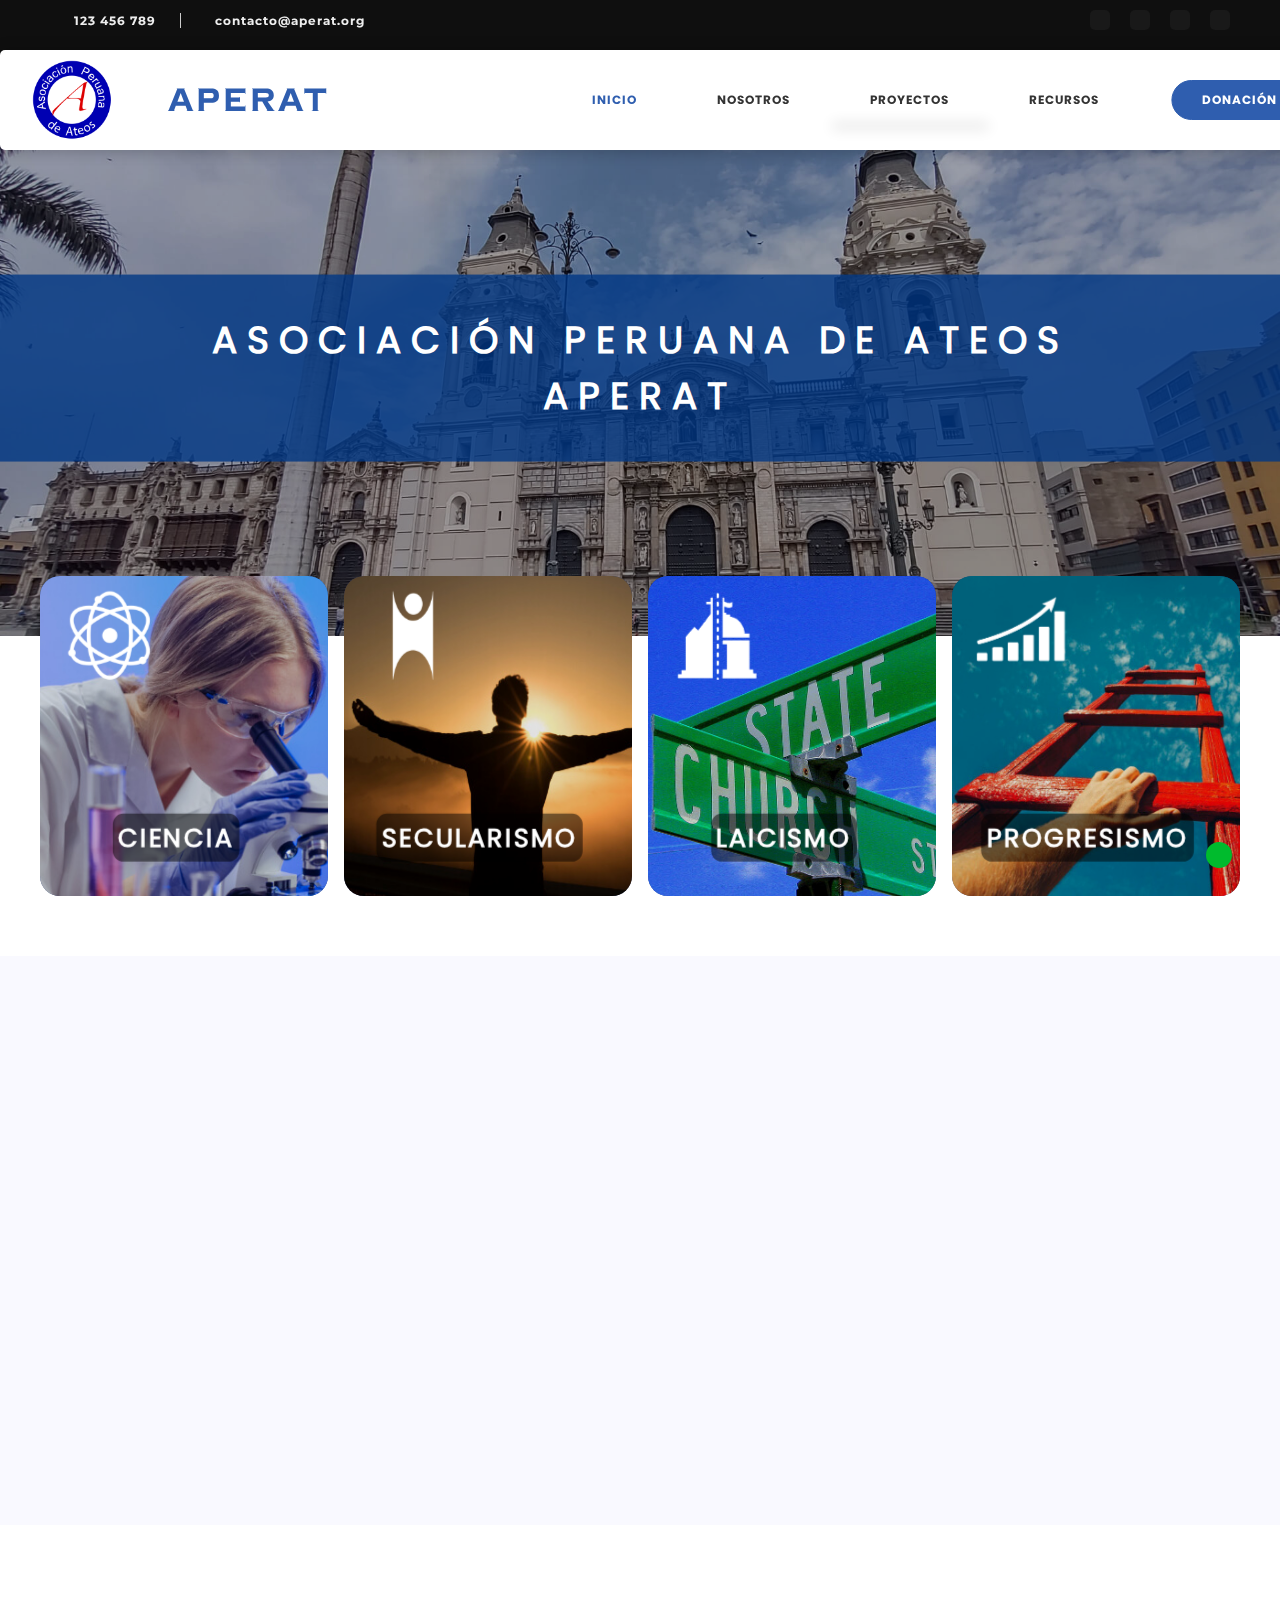
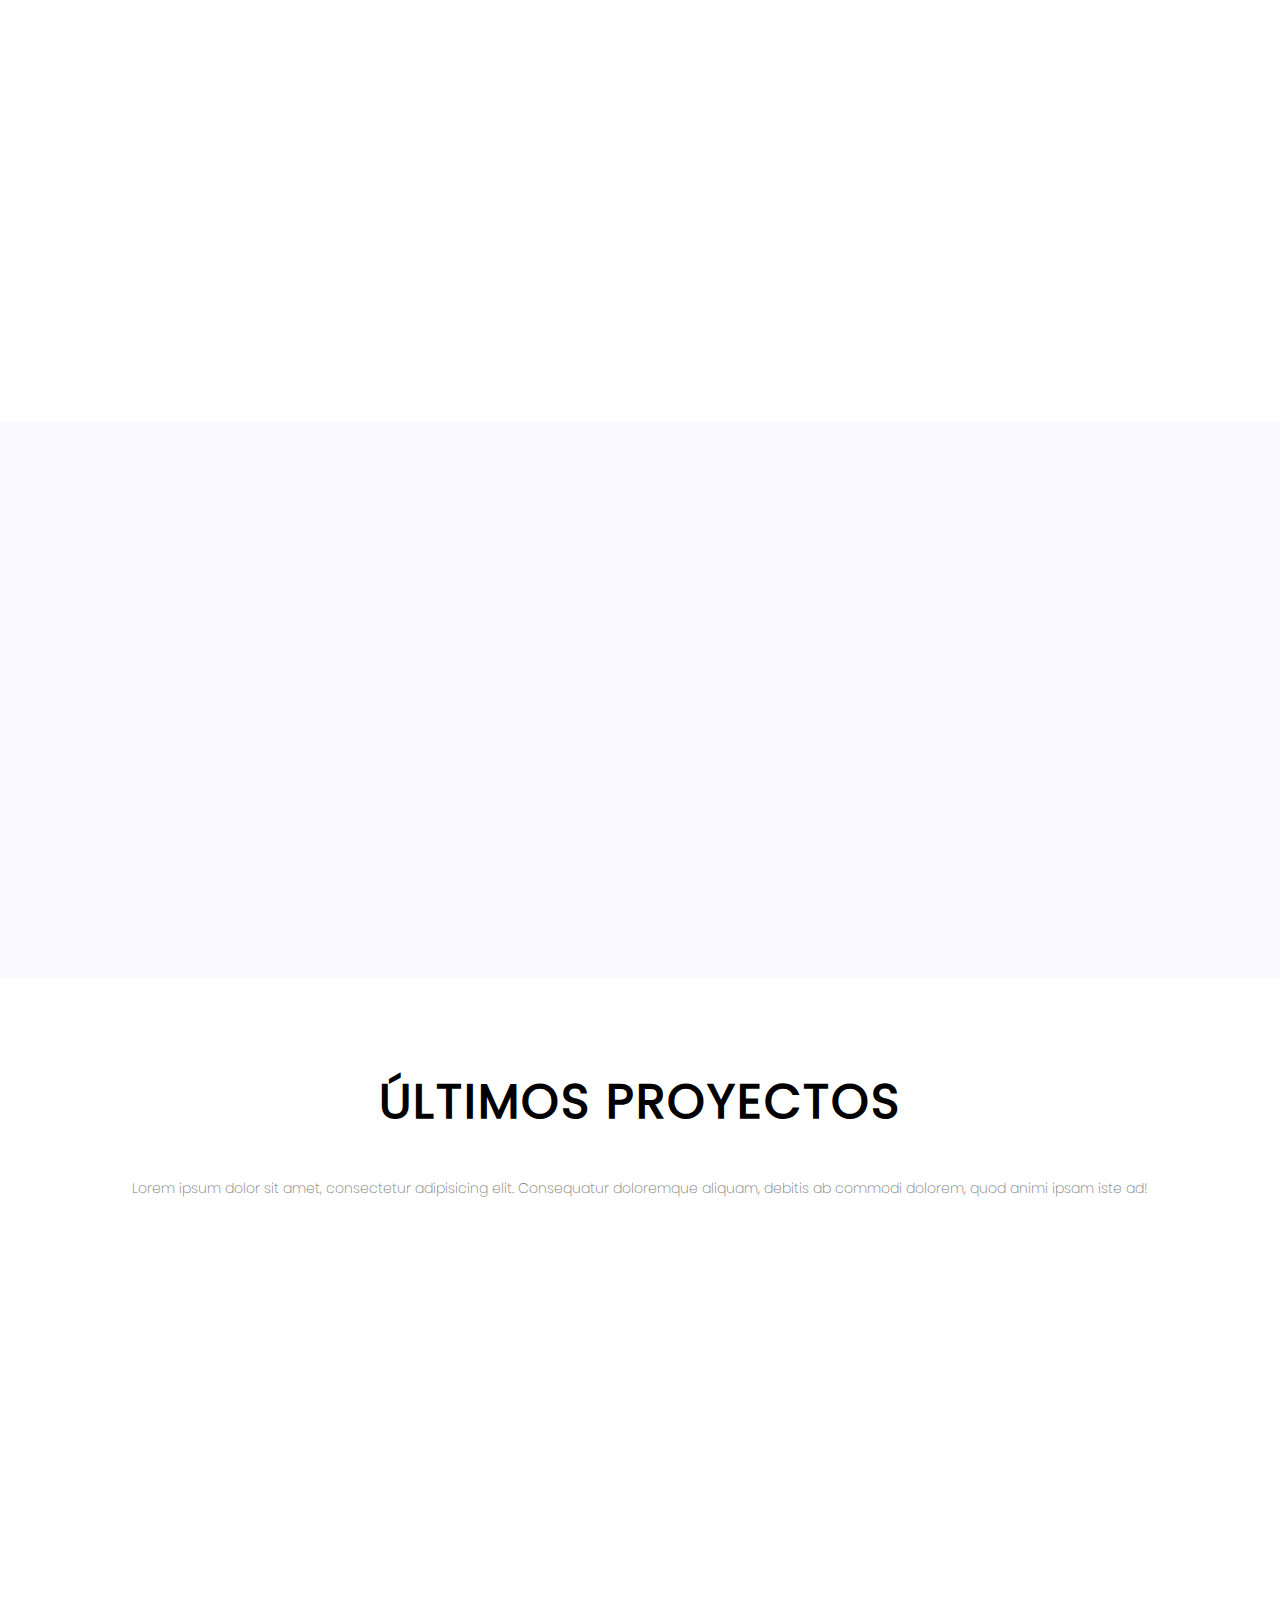
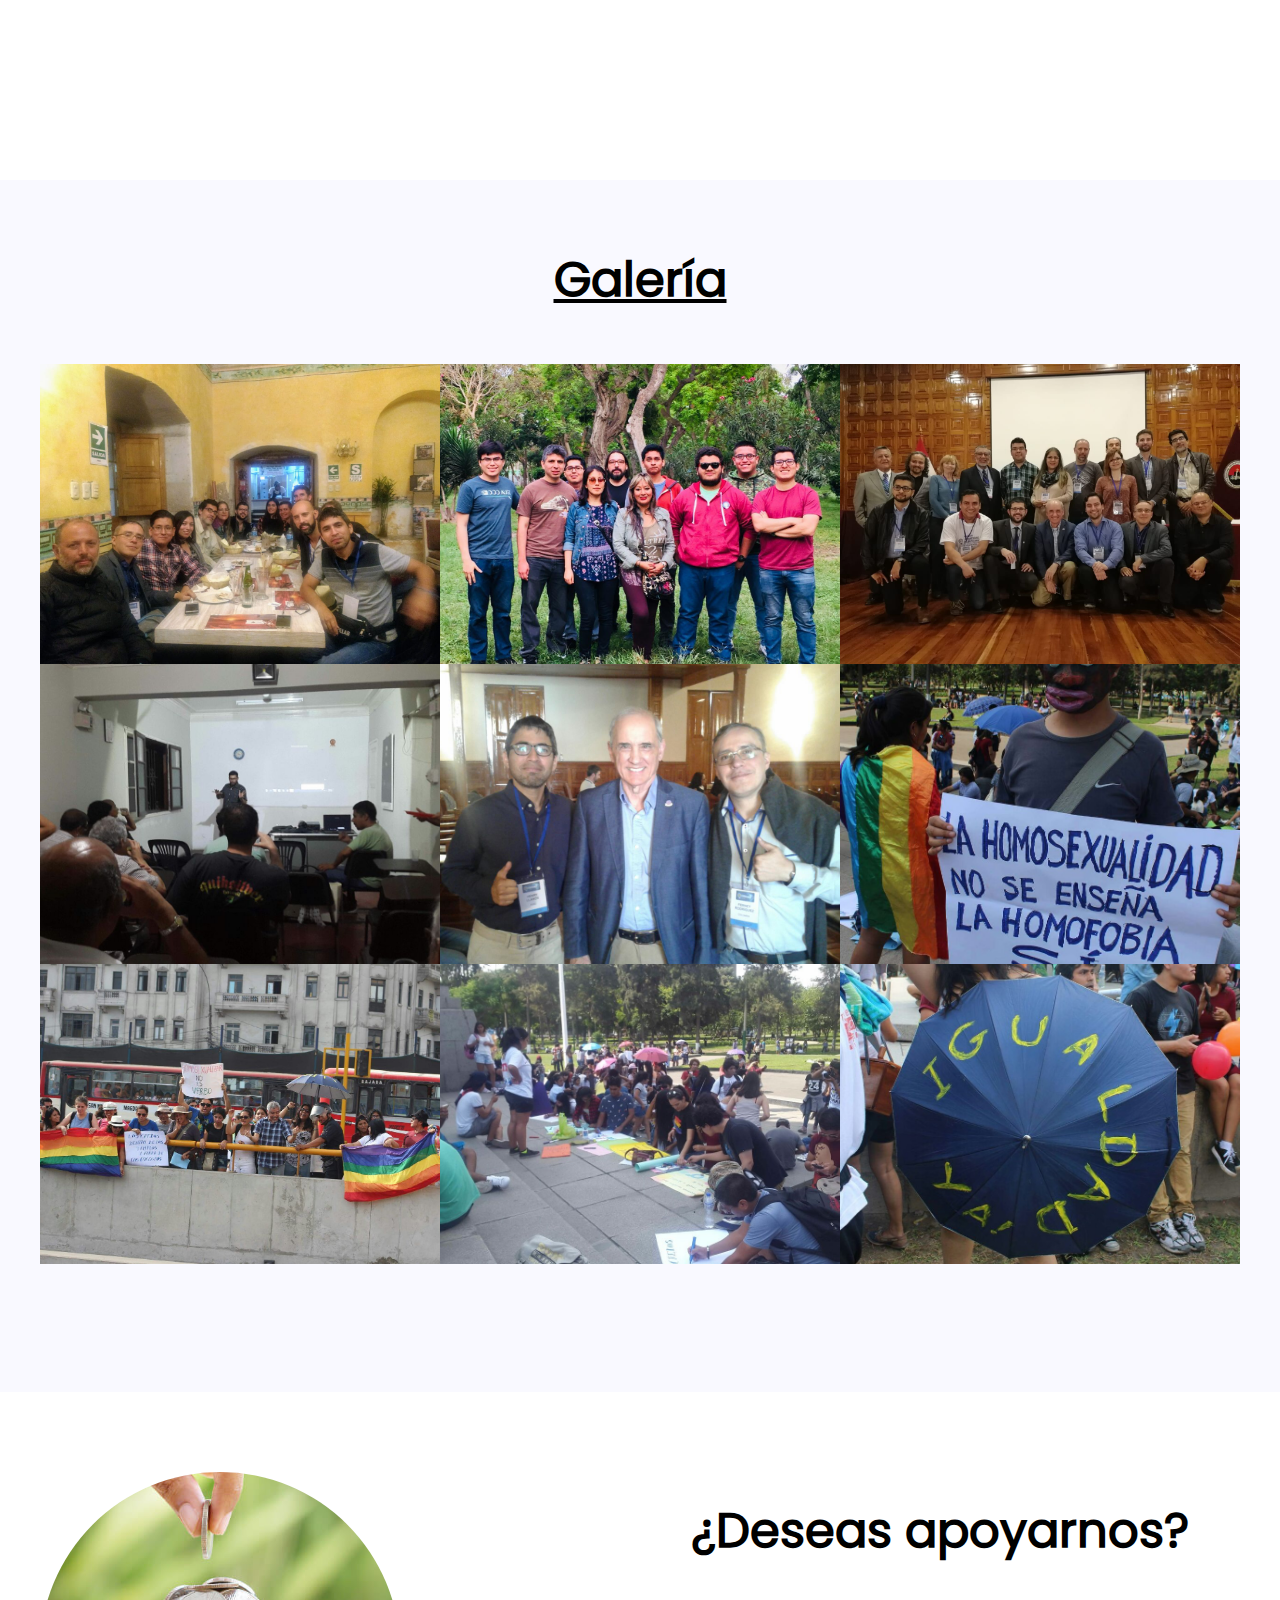
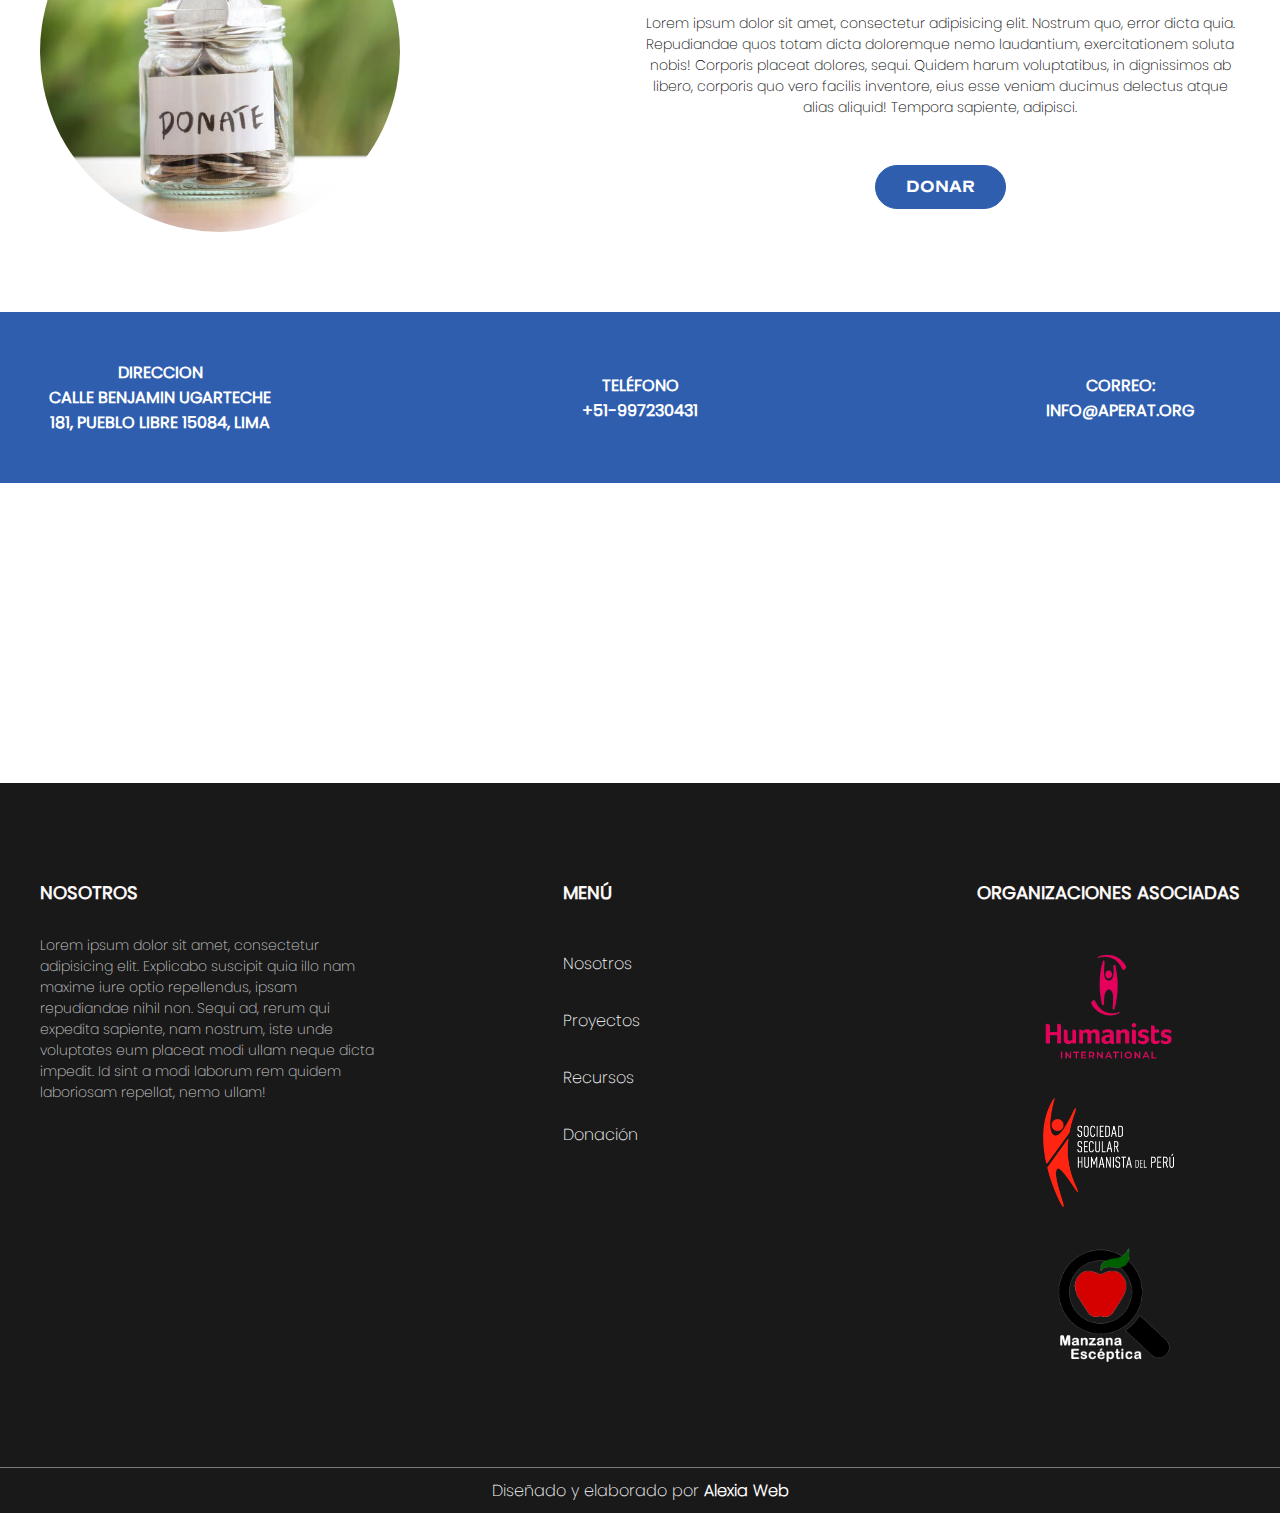
==== index.html @ 47daac96 "Add files via upload" ====
<!DOCTYPE html>
<html lang="es">
<head>
  <meta charset="UTF-8">
  <meta name="viewport" content="width=device-width, initial-scale=1.0">
  <meta http-equiv="X-UA-Compatible" content="ie=edge">
  <script src="https://kit.fontawesome.com/2fe60e76a8.js" crossorigin="anonymous"></script>
  <link rel="stylesheet" href="css/styles.min.css">
  <title>Aperat</title>
  <link rel="icon" href="img/logo.png">
</head>
<body>
  <header id="header-principal">
    <div class="header__social">
      <div class="header__social__container">
        <div class="social__top">
          <div class="phone">
            <i class="fa-solid fa-phone"></i>
            <p>123 456 789</p>
          </div>
          <div class="mail">
            <i class="fa-solid fa-envelope"></i>
            <p>contacto@aperat.org</p>
          </div>
        </div>
        <div class="social__redes">
          <a target="_blank" href="https://www.facebook.com/APERAT"><i class="fa-brands fa-facebook-f"></i></a>
          <a target="_blank" href="https://twitter.com/AteosPeru"><i class="fa-brands fa-twitter"></i></a>
          <a target="_blank" href="https://www.youtube.com/user/ateosperuanos"><i class="fa-brands fa-youtube"></i></a>
          <a target="_blank" href="https://www.instagram.com/aperatperu/"><i class="fa-brands fa-instagram"></i></a>
        </div>
      </div>
    </div>
    <div id="header" class="header__container">
      <div id="header-container" class="header__container__menu">
        <img id="logo" src="img/logo.png" alt="">
        <h1>APERAT</h1>
        <button id="burger">
          <i class="fa-solid fa-bars"></i>
        </button>
        <nav id="menu">
          <ul>
            <i class="fas fa-times"></i>
            <li><a class="home" href="home.html">Inicio</a></li>
            <li><a href="nosotros.html">Nosotros</a></li>
            <li class="proyects">
              <a id="proyects" href="#">Proyectos</a>
              <i class="fa-solid fa-caret-down"></i>
              <ul class="proyects__menu">
                <li><a href="#">Exonérate</a></li>
                <li><a href="#">Apostasía</a></li>
                <li><a href="#">Defensa Legal</a></li>
                <li><a href="#">Gastos de la Iglesia</a></li>
              </ul>
            </li>
            <li><a href="recursos.html">Recursos</a></li>
            <li><a class="donate" href="donate.html">Donación</a></li>
          </ul>
        </nav>
      </div>
    </div>

  </header>
  <main>
    <section id="slide">
      <img class="slide__img__full"src="img/portada.jpg">
      <img class="slide__img__small"src="img/small.jpg" alt="">
      <div class="title__slide">
        <h3>ASOCIACIÓN PERUANA DE ATEOS <br>APERAT </h3>
      </div>
    </section>
    <section id="cards">
      <div class="container__cards">
        <div class="card__father">
          <div class="card">
            <div class="card__front" style="background-image:url(img/science.jpg)">
              <div class="layout"></div>
              <div class="body__card-front">
                <img src="img/science.png" alt="">
                <h4>CIENCIA</h4>
              </div>
            </div>
            <div class="card__back"style="background-image:url(img/science.jpg)">
              <div class="layout"></div>
              <div class="body__card-back">
                <h4>Parte de atrás</h4>
                <p>Lorem ipsum dolor sit amet, consectetur adipisicing elit. Totam perspiciatis porro incidunt quas rerum explicabo, iusto maiores ab quia, excepturi, cum praesentium! Minima, ea aperiam.</p>
                <input type="button" value="Leer más...">
              </div>
            </div>
          </div>
        </div>
        <div class="card__father">
          <div class="card">
            <div class="card__front" style="background-image:url(img/humanismo.jpg)">
              <div class="layout"></div>
              <div class="body__card-front">
                <img src="img/humanism.png" alt="">
                <h4>SECULARISMO</h4>
              </div>
            </div>
            <div class="card__back" style="background-image:url(img/humanismo.jpg)">
              <div class="layout"></div>
              <div class="body__card-back">
                <h4>Parte de atrás</h4>
                <p>Lorem ipsum dolor sit amet, consectetur adipisicing elit. Totam perspiciatis porro incidunt quas rerum explicabo, iusto maiores ab quia, excepturi, cum praesentium! Minima, ea aperiam </p>
                <input type="button" value="Leer más...">
              </div>
            </div>
          </div>
        </div>
        <div class="card__father">
          <div class="card">
            <div class="card__front" style="background-image:url(img/laicismo.jpg)">
              <div class="layout"></div>
              <div class="body__card-front">
                <img src="img/churche.png" alt="">
                <h4>LAICISMO</h4>
              </div>
            </div>
            <div class="card__back" style="background-image:url(img/laicismo.jpg)">
              <div class="layout"></div>
              <div class="body__card-back">
                <h4>Parte de atrás</h4>
                <p>Lorem ipsum dolor sit amet, consectetur adipisicing elit. Totam perspiciatis porro incidunt quas rerum explicabo, iusto maiores ab quia, excepturi, cum praesentium! Minima, ea aperiam .</p>
                <input type="button" value="Leer más...">
              </div>
            </div>
          </div>
        </div>
        <div class="card__father">
          <div class="card">
            <div class="card__front" style="background-image:url(img/progresismo.jpg)">
              <div class="layout"></div>
              <div class="body__card-front">
                <img src="img/progresismo.png" alt="">
                <h4>PROGRESISMO</h4>
              </div>
            </div>
            <div class="card__back"style="background-image:url(img/progresismo.jpg)">
              <div class="layout"></div>
              <div class="body__card-back">
                <h4>Parte de atrás</h4>
                <p>Lorem ipsum dolor sit amet, consectetur adipisicing elit. Totam perspiciatis porro incidunt quas rerum explicabo, iusto maiores ab quia, excepturi, cum praesentium! Minima, ea aperiam.</p>
                <input type="button" value="Leer más...">
              </div>
            </div>
          </div>
        </div>
      </div>
    </section>
    <section id="about">
      <div class="about__container">
        <h2 class="right">¿Quiénes somos?</h2>
        <img class="left" src="img/nosotros.jpg">
        <p class="right">Lorem ipsum dolor sit amet, consectetur adipisicing elit. Esse, fuga accusamus facilis. Aut alias nam harum, quod inventore nulla id sunt asperiores. Ex obcaecati voluptas deleniti reprehenderit ipsa, mollitia nesciunt quod aperiam illo facilis maxime laboriosam sapiente eos perferendis quas ipsum fuga distinctio animi. Enim repudiandae animi dicta laborum nostrum!</p>
        <a class="read-more right" href="#">Leer más...</a>
      </div>
    </section>
    <section id="beliefs">
      <div class="about__container">
        <h2 class="left">¿Qué creemos?</h2>
        <img class="right" src="img/roads.jpg">
        <p class="left">Lorem ipsum dolor sit amet, consectetur adipisicing elit. Esse, fuga accusamus facilis. Aut alias nam harum, quod inventore nulla id sunt asperiores. Ex obcaecati voluptas deleniti reprehenderit ipsa, mollitia nesciunt quod aperiam illo facilis maxime laboriosam sapiente eos perferendis quas ipsum fuga distinctio animi. Enim repudiandae animi dicta laborum nostrum!</p>
        <a class="read-more left" href="#">Leer más...</a>
      </div>
    </section>
    <section id="objectives">
      <div class="objectives__container">
        <h2 class="right">¿Qué buscamos?</h2>
        <img class="left" src="img/poster.png" alt="">
        <p class="right">Lorem ipsum dolor sit amet, consectetur adipisicing elit. Expedita minima voluptatem nostrum deleniti explicabo odit temporibus, iste quia esse earum nam doloremque, ea porro quibusdam dicta! Quibusdam pariatur nobis quam!</p>
        <a class="read-more right" href="#"><i class="fa-solid fa-angle-right"></i>Leer más...</a>
      </div>
    </section>
    <section id="proyects">
      <div class="proyects__container">
        <h2>Últimos proyectos</h2>
        <p>Lorem ipsum dolor sit amet, consectetur adipisicing elit. Consequatur doloremque aliquam, debitis ab commodi dolorem, quod animi ipsam iste ad!</p>
        <div class="proyects__cards">
          <div class="proyect__card left">
            <div class="image__container">
              <img src="img/colegio.jpg" alt="">
            </div>
            <h4>Exonérate del curso de Religión</h4>
            <p>Lorem ipsum dolor sit amet, consectetur adipisicing elit. Repudiandae nam in quos dolorum repellat quo ipsum cumque rerum, libero, animi!</p>
            <a href="">Leer más...</a>
          </div>
          <div class="proyect__card bottom">
            <div class="image__container">
              <img src="img/atheist.jpg" alt="">
            </div>
            <h4>Apostasía de la Iglesia</h4>
            <p>Lorem ipsum dolor sit amet, consectetur adipisicing elit. Facere labore cum aliquam, tenetur corrupti voluptatum tempora sequi non dolore libero!</p>
            <a href="">Leer más...</a>
          </div>
          <div class="proyect__card right">
            <div class="image__container">
              <img src="img/defensa.jpg" alt="">
            </div>
            <h4>Defensa legal de ateos</h4>
            <p>Lorem ipsum dolor sit amet, consectetur adipisicing elit. Quod quos fugit debitis assumenda illo quasi tenetur recusandae ad inventore perspiciatis.</p>
            <a href="">Leer más...</a>
          </div>
        </div>
      </div>
    </section>
    <div id="modal">
      <i id="close-modal" class="fa-solid fa-xmark"></i>
      <div class="modal-image">
        <img id="modal-image" src="" alt="">
      </div>
    </div>
    <section class="gallery">
      <h2>Galería</h2>
      <div id="gallery__container">
        <div class="image__container">
          <img src="img/1.jpg" alt="Evento Random">
        </div>
        <div class="image__container">
          <img src="img/2.jpg" alt="Evento Random">
        </div>
        <div class="image__container">
          <img src="img/3.jpg" alt="Evento Random">
        </div>
        <div class="image__container">
          <img src="img/4.jpg" alt="Evento Random">
        </div>
        <div class="image__container">
          <img src="img/5.png" alt="Evento Random">
        </div>
        <div class="image__container">
          <img src="img/6.jpg" alt="Evento Random">
        </div>
        <div class="image__container">
          <img src="img/7.jpg" alt="Evento Random">
        </div>
        <div class="image__container">
          <img src="img/8.jpg" alt="Evento Random">
        </div>
        <div class="image__container">
          <img src="img/9.jpg" alt="Evento Random">
        </div>
      </div>
    </section>
    <section id="donate">
      <div class="donate__container">
        <h2>¿Deseas apoyarnos?</h4>
        <img src="img/donate.jpg" alt="">
        <p>Lorem ipsum dolor sit amet, consectetur adipisicing elit. Nostrum quo, error dicta quia. Repudiandae quos totam dicta doloremque nemo laudantium, exercitationem soluta nobis! Corporis placeat dolores, sequi. Quidem harum voluptatibus, in dignissimos ab libero, corporis quo vero facilis inventore, eius esse veniam ducimus delectus atque alias aliquid! Tempora sapiente, adipisci.</p>
        <a href="#">Donar</a>
      </div>
    </section>
    <section id="contact">
      <div class="contact__container">
        <div class="address">
          <i class="fa-solid fa-location-dot"></i>
          <p>direccion <br> Calle Benjamin Ugarteche 181, Pueblo Libre 15084, Lima</p>
        </div>
        <div class="phone">
          <i class="fa-solid fa-phone"></i>
          <p>teléfono <br> +51-997230431</p>
        </div>
        <div class="times">
          <i class="fa-solid fa-envelope"></i>
          <p>correo: <br> info@aperat.org</p>
        </div>
      </div>
    </section>
    <section id="map">
      <iframe src="https://www.google.com/maps/embed?pb=!1m14!1m8!1m3!1d15605.967639354336!2d-77.0642588!3d-12.0784396!3m2!1i1024!2i768!4f13.1!3m3!1m2!1s0x0%3A0x796f2265082fc10a!2sAsociaci%C3%B3n%20Peruana%20de%20Ateos!5e0!3m2!1ses!2spe!4v1652016355855!5m2!1ses!2spe" width="100%" height="100%" style="border:0;" allowfullscreen="" loading="lazy" referrerpolicy="no-referrer-when-downgrade"></iframe>
    </section>
  </main>

  <footer>
    <i class="fa-brands fa-whatsapp"></i>
    <div class="footer__sections">
      <div class="footer__section footer__section--main">
        <h3>NOSOTROS</h3>
        <p>Lorem ipsum dolor sit amet, consectetur adipisicing elit. Explicabo suscipit quia illo nam maxime iure optio repellendus, ipsam repudiandae nihil non. Sequi ad, rerum qui expedita sapiente, nam nostrum, iste unde voluptates eum placeat modi ullam neque dicta impedit. Id sint a modi laborum rem quidem laboriosam repellat, nemo ullam!</p>
      </div>
      <div class="footer__section footer__section--pages">
        <h3>MENÚ</h3>
        <a href="nosotros.html">Nosotros</a>
        <a href="proyectos.html">Proyectos</a>
        <a href="recursos.html">Recursos</a>
        <a href="#donate.html">Donación</a>
      </div>
      <div class="footer__section footer__section--asociados">
        <h3>ORGANIZACIONES ASOCIADAS</h3><br>
        <a href="https://humanists.international/"><img class="humanist" src="img/humanist.png" alt=""></a>
        <a href="https://ssh.org.pe/"><img class="peruvian-humanist" src="img/sociedad.png" alt=""></a>
        <a href="https://manzana.ssh.org.pe/"><img src="img/manzana.png" alt=""></a>
      </div>
    </div>
    <div class="footer__copyright">
      <div class="footer__copyright__container">
        <p>Diseñado y elaborado por <a href="#">Alexia Web</a></p>
      </div>
    </div>
  </footer>
  <script src="js/app.js"></script>
</body>
</html>
---- css/styles.min.css ----
@import url("https://fonts.googleapis.com/css2?family=Montserrat:wght@100&display=swap");@font-face{font-family:'poppins-light';src:url("../fonts/Poppins-ExtraLight.otf")}@font-face{font-family:'poppins-regular';src:url("../fonts/Poppins-Regular.otf")}@font-face{font-family:'poppins-bold';src:url("../fonts/Poppins-Bold.otf")}@font-face{font-family:'primary';src:url("../fonts/CopperplateCC-Bold.otf")}body{margin:0;padding:0;box-sizing:border-box;font-family:'poppins'}body header{width:100%;background-color:#0f0f0f;position:relative;height:160px}@media (min-width: 1024px){body header{position:fixed;z-index:300;top:0;left:0;height:150px;transition:height 0.3s;box-shadow:#00000030 1px 1px 14px 2px;height:100px;box-shadow:none}body header.scroll-header-principal{height:80px}}body header .header__social{height:80px}@media (min-width: 1024px){body header .header__social{height:50px}}body header .header__social .header__social__container{color:#fff;padding:10px}@media (min-width: 1024px){body header .header__social .header__social__container{display:flex;max-width:1200px;margin:auto;justify-content:space-between}}@media (min-width: 1024px){body header .header__social .header__social__container .social__top{display:flex;align-items:center}}body header .header__social .header__social__container .social__top .phone{display:flex;align-items:center;justify-content:center;font-family:'Montserrat', sans-serif;margin:0 1.5rem}body header .header__social .header__social__container .social__top .phone .fa-phone{color:#2f5eaf}body header .header__social .header__social__container .social__top .phone p{font-size:12px;font-weight:bold;margin:5px 0 5px 10px;letter-spacing:1px;color:#eee}@media (min-width: 1024px){body header .header__social .header__social__container .social__top .phone p{margin:0 0 0 10px}}body header .header__social .header__social__container .social__top .mail{display:flex;align-items:center;justify-content:center;font-family:'Montserrat', sans-serif;padding:0 1.5rem}@media (min-width: 1024px){body header .header__social .header__social__container .social__top .mail{border-left:solid 1px #ccc}}body header .header__social .header__social__container .social__top .mail .fa-envelope{color:#2f5eaf}body header .header__social .header__social__container .social__top .mail p{font-size:12px;font-weight:bold;margin:5px 0 5px 10px;letter-spacing:1px;color:#eee}@media (min-width: 1024px){body header .header__social .header__social__container .social__top .mail p{margin:0 0 0 10px}}body header .header__social .header__social__container .social__redes{display:none}@media (min-width: 1024px){body header .header__social .header__social__container .social__redes{display:flex;align-items:center}}body header .header__social .header__social__container .social__redes a{text-decoration:none;width:20px;height:20px;margin:0 10px;display:flex;align-items:center}body header .header__social .header__social__container .social__redes a i{border-radius:5px;margin:auto;font-size:12px;color:#eee;padding:10px;background-color:#191919}body header .header__social .header__social__container .social__redes a .fa-facebook-f:hover{background-color:#3b5998}body header .header__social .header__social__container .social__redes a .fa-twitter:hover{background-color:#00acee}body header .header__social .header__social__container .social__redes a .fa-youtube:hover{background-color:#c4302b}body header .header__social .header__social__container .social__redes a .fa-instagram:hover{background-color:#3a6a95}body header .header__container{width:100%;transition:all 0.5s;height:80px}@media (min-width: 1024px){body header .header__container{width:100%;height:100px;margin:auto}body header .header__container.scroll-header{position:absolute;top:0;left:0;background-color:#fff;box-shadow:#00000030 1px 1px 14px 2px;height:80px}}body header .header__container .header__container__menu{display:flex;width:100%;height:80px;padding:0 1rem;box-sizing:border-box;align-items:center;justify-content:space-between;background-color:#fff}@media (min-width: 1024px){body header .header__container .header__container__menu{width:1340px;margin:auto;padding:0 0 0 2rem;height:100%;border-radius:5px;display:grid;grid-template-columns:auto auto 73%;grid-template-rows:1fr;justify-content:space-between;align-items:center;border-radius:5px;box-shadow:#00000030 1px 1px 14px 2px}body header .header__container .header__container__menu.header-container-scroll{border-radius:0px;box-shadow:none}}body header .header__container .header__container__menu #logo{width:20%}@media (min-width: 1024px){body header .header__container .header__container__menu #logo{width:100%;max-width:5rem;grid-column:1/2;grid-row:1/2}body header .header__container .header__container__menu #logo.img-scroll{width:80%}}body header .header__container .header__container__menu h1{font-family:"primary";color:#2f5eaf;letter-spacing:3px}@media (min-width: 1024px){body header .header__container .header__container__menu h1{grid-column:2/3;grid-row:1/3}}body header .header__container .header__container__menu #burger{transition:opacity 0.3s;background-color:#fff;border:none;font-size:1.8rem;padding:10px;color:#2f5eaf;cursor:pointer}body header .header__container .header__container__menu #burger.opacity{opacity:0}@media (min-width: 1024px){body header .header__container .header__container__menu #burger{display:none}}body header .header__container .header__container__menu #menu{position:fixed;z-index:300;top:0;right:0px;width:70%;height:100vh;margin:0;padding:6em 0 0 0rem;background-color:#2f5eaf;transform:translateX(100%);transition:transform .3s}body header .header__container .header__container__menu #menu.slide{transform:translateX(0%)}@media (min-width: 1024px){body header .header__container .header__container__menu #menu{position:static;background-color:transparent;color:#000;height:auto;max-width:50%;padding:0;grid-row:1/2;grid-column:3/4}}body header .header__container .header__container__menu #menu ul{width:100%;list-style:none;padding:0 1rem}@media (min-width: 1024px){body header .header__container .header__container__menu #menu ul{display:flex;padding:0;justify-content:flex-end}}body header .header__container .header__container__menu #menu ul .fas{font-size:1.8rem;color:#fff;position:absolute;right:50%;transform:translateX(50%);top:1.2rem}@media (min-width: 1024px){body header .header__container .header__container__menu #menu ul .fas{display:none}}body header .header__container .header__container__menu #menu ul li{display:flex;align-items:center;padding:1rem 0}@media (min-width: 1024px){body header .header__container .header__container__menu #menu ul li{height:50px;margin:0 2rem;padding:0}}body header .header__container .header__container__menu #menu ul li a{text-decoration:none;font-family:'poppins-bold';padding:0.5rem;color:#fff;font-size:1.2rem;transition:all .5s;background-color:transparent}@media (min-width: 1024px){body header .header__container .header__container__menu #menu ul li a{font-size:12px;color:#333;text-transform:uppercase;font-weight:bold;letter-spacing:1px}body header .header__container .header__container__menu #menu ul li a:hover{color:#2f5eaf}}body header .header__container .header__container__menu #menu ul li .home{color:#2f5eaf;font-weight:bolder}@media (min-width: 1024px){body header .header__container .header__container__menu #menu ul li .donate{color:#fff;background-color:#2f5eaf;padding:10px 30px;border-radius:2rem;border:solid #2f5eaf 1px}body header .header__container .header__container__menu #menu ul li .donate:hover{background-color:#fff}}body header .header__container .header__container__menu #menu ul .proyects{display:flex;flex-wrap:wrap;align-items:center}@media (min-width: 1024px){body header .header__container .header__container__menu #menu ul .proyects{position:relative;flex-wrap:nowrap}body header .header__container .header__container__menu #menu ul .proyects:hover .proyects__menu{height:auto;overflow:visible}}body header .header__container .header__container__menu #menu ul .proyects a{text-decoration:none;font-family:'poppins-bold';padding:0.5rem;color:#fff;font-size:1.2rem;background-color:transparent}@media (min-width: 1024px){body header .header__container .header__container__menu #menu ul .proyects a{font-size:12px;transition:all .5s;color:#333;text-transform:uppercase;font-weight:bold;letter-spacing:1px}}body header .header__container .header__container__menu #menu ul .proyects .fa-caret-down{font-size:1.5rem;margin-top:-3px;color:#fff}@media (min-width: 1024px){body header .header__container .header__container__menu #menu ul .proyects .fa-caret-down{color:#333;font-size:1rem}}body header .header__container .header__container__menu #menu ul .proyects .proyects__menu{width:100%;display:flex;flex-wrap:wrap;color:#fff;height:0;overflow:hidden;transition:all 1s}@media (max-width: 1024px){body header .header__container .header__container__menu #menu ul .proyects .proyects__menu.visible{height:auto;overflow:visible}}@media (min-width: 1024px){body header .header__container .header__container__menu #menu ul .proyects .proyects__menu{position:absolute;background-color:#fff;display:block;top:100%;left:-30%;width:160%;overflow:hidden;border-radius:5px;box-shadow:#00000030 1px 1px 14px 2px}}body header .header__container .header__container__menu #menu ul .proyects .proyects__menu li{width:100%;height:50px;padding:0}@media (min-width: 1024px){body header .header__container .header__container__menu #menu ul .proyects .proyects__menu li{background-color:#fff;border-top:solid 1px #ccc;margin:0;text-align:center}body header .header__container .header__container__menu #menu ul .proyects .proyects__menu li:hover a{color:#2f5eaf;background-color:#f8f8f8}}body header .header__container .header__container__menu #menu ul .proyects .proyects__menu li a{font-size:1rem}@media (min-width: 1024px){body header .header__container .header__container__menu #menu ul .proyects .proyects__menu li a{font-size:12px;background-color:#fff;text-align:center;margin:auto}}@media (min-width: 1024px){body main{margin-top:100px}}body main #slide{position:relative;width:100%}body main #slide .title__slide{color:#fff;position:absolute;top:50%;transform:translateY(-50%);width:100%;text-align:center;height:auto;z-index:200;background-color:rgba(0,5,40,0.8);background-color:rgba(0,55,133,0.8)}@media (min-width: 1024px){body main #slide .title__slide{font-size:2rem;letter-spacing:10px}}body main #slide .title__slide h3{font-family:'poppins-regular';font-weight:bolder;letter-spacing:2px}@media (min-width: 1024px){body main #slide .title__slide h3{letter-spacing:10px}}body main #slide .slide__img__full{width:100%;display:none;filter:brightness(0.7)}@media (min-width: 1024px){body main #slide .slide__img__full{display:block}}body main #slide .slide__img__small{filter:brightness(0.5);display:block;width:100%;position:relative}@media (min-width: 1024px){body main #slide .slide__img__small{display:none}}body main #cards{width:100%}body main #cards .container__cards{width:100%}@media (min-width: 1024px){body main #cards .container__cards{max-width:1200px;display:flex;margin:auto;justify-content:space-between;transform:translateY(-60px);perspective:1000px}}body main #cards .container__cards .card__father{perspective:1000px;width:100%;padding:1rem;box-sizing:border-box}@media (min-width: 1024px){body main #cards .container__cards .card__father{padding:0;max-width:24%}}body main #cards .container__cards .card__father:hover .card{transform:rotateY(180deg)}body main #cards .container__cards .card__father .card{width:100%;height:20rem;background-color:rgba(24,46,107,0.8);position:relative;transform-style:preserve-3d;transition:all .8s;border-radius:20px}body main #cards .container__cards .card__father .card .card__front{width:100%;height:100%;position:absolute;top:0;left:0;transform-style:preserve-3d;backface-visibility:hidden;font-family:'poppins-regular';border-radius:20px;background-size:cover}body main #cards .container__cards .card__father .card .card__front .layout{width:100%;height:100%;position:absolute;top:0;left:0;background-color:rgba(0,0,0,0.1);border-radius:20px}body main #cards .container__cards .card__father .card .card__front .body__card-front{display:flex;flex-direction:column;width:100%;height:100%;padding:1.5rem 3rem 10px 2rem;box-sizing:border-box;color:#fff;transform:translateZ(60px);font-size:24px;justify-content:space-between}body main #cards .container__cards .card__father .card .card__front .body__card-front img{width:40%}body main #cards .container__cards .card__father .card .card__front .body__card-front h4{letter-spacing:2px;font-weight:bold;text-align:center;align-self:center;background-color:rgba(0,0,0,0.5);padding:5px;border-radius:10px}body main #cards .container__cards .card__father .card .card__back{width:100%;height:100%;position:absolute;top:0;left:0;transform:rotateY(180deg);background-color:#fff;transform-style:preserve-3d;backface-visibility:hidden;border-radius:20px;font-family:'poppins-light';background-size:cover}body main #cards .container__cards .card__father .card .card__back .layout{width:100%;height:100%;position:absolute;top:0;left:0;background-color:rgba(24,41,80,0.8);border-radius:20px}body main #cards .container__cards .card__father .card .card__back .body__card-back{padding:2rem;text-align:center;transform:translateZ(60px)}body main #cards .container__cards .card__father .card .card__back .body__card-back h4{font-size:18px;margin:0;color:#fff}body main #cards .container__cards .card__father .card .card__back .body__card-back p{font-size:13px;color:#ccc}body main #cards .container__cards .card__father .card .card__back .body__card-back input{padding:10px 40px;font-size:1rem;cursor:pointer;border:none;color:#fff;background-color:#58b0f6;box-shadow:1px 1px 30px -5px #58b0f6;transition:box-shadow 0.6s;border-radius:10px}body main #cards .container__cards .card__father .card .card__back .body__card-back input:hover{box-shadow:1px 1px 30px 0px #449de6}body main #about{width:100%;background-color:#f9f9ff;overflow:hidden}@media (min-width: 1024px){body main #about{padding:3rem 0}}body main #about .about__container{width:100%;padding:2rem;box-sizing:border-box}@media (min-width: 1024px){body main #about .about__container{max-width:1200px;margin:auto;display:grid;grid-template-columns:40% 45%;grid-template-rows:auto auto auto;justify-content:space-between;grid-gap:2rem}}body main #about .about__container h2{font-size:36px;font-weight:bolder;white-space:nowrap;font-family:'poppins-regular';color:#222222;opacity:0;transition:all 1s ease-in-out;text-align:center;transform:translateX(300px)}body main #about .about__container h2.visible{opacity:1;transform:translateX(0px)}@media (min-width: 1024px){body main #about .about__container h2{margin:0;font-size:3rem;grid-column:2/3;grid-row:1/2;align-self:center}}body main #about .about__container p{color:#777777;font-family:'poppins-light';font-size:14px;margin:0;opacity:0;transition:all 1s ease-in-out;text-align:center;transform:translateX(300px);padding:2rem 0}body main #about .about__container p.visible{opacity:1;transform:translateX(0px)}@media (min-width: 1024px){body main #about .about__container p{grid-column:2/3;grid-row:2/3;padding:0;font-size:1rem;align-self:center}}body main #about .about__container a{color:#2f5eaf;text-decoration:none;font-family:'poppins-bold';transition:all 0.3s;opacity:0;transition:all 1s ease-in-out;display:block;text-align:center;transform:translateX(300px)}body main #about .about__container a.visible{opacity:1;transform:translateX(0px)}@media (min-width: 1024px){body main #about .about__container a{grid-column:2/3;grid-row:3/4;align-self:center}}body main #about .about__container img{width:90%;border-radius:50%;box-sizing:border-box;transition:all 1s ease-in-out;opacity:0;transform:translateX(-300px)}body main #about .about__container img.visible{opacity:1;transform:translateX(0)}@media (min-width: 1024px){body main #about .about__container img{grid-column:1/2;grid-row:1/4}}body main #beliefs{width:100%;background-color:#fff;overflow:hidden}@media (min-width: 1024px){body main #beliefs{padding:3rem 0}}body main #beliefs .about__container{width:100%;padding:2rem;box-sizing:border-box}@media (min-width: 1024px){body main #beliefs .about__container{max-width:1200px;margin:auto;display:grid;grid-template-columns:40% 50%;grid-template-rows:auto auto auto;justify-content:space-between;grid-gap:2rem}}body main #beliefs .about__container h2{font-size:36px;font-weight:bolder;white-space:nowrap;font-family:'poppins-regular';color:#222222;opacity:0;transition:all 1s ease-in-out;text-align:center;transform:translateX(-300px)}body main #beliefs .about__container h2.visible{opacity:1;transform:translateX(0px)}@media (min-width: 1024px){body main #beliefs .about__container h2{margin:0;font-size:3rem;grid-column:1/2;grid-row:1/2;align-self:center}}body main #beliefs .about__container p{color:#777777;font-family:'poppins-light';font-size:14px;margin:0;opacity:0;transition:all 1s ease-in-out;text-align:center;transform:translateX(-300px);padding:2rem 0}body main #beliefs .about__container p.visible{opacity:1;transform:translateX(0px)}@media (min-width: 1024px){body main #beliefs .about__container p{grid-column:1/2;grid-row:2/3;padding:0;font-size:1rem;align-self:center}}body main #beliefs .about__container a{color:#2f5eaf;text-decoration:none;font-family:'poppins-bold';transition:all 0.3s;opacity:0;transition:all 1s ease-in-out;display:block;text-align:center;transform:translateX(-300px)}body main #beliefs .about__container a.visible{opacity:1;transform:translateX(0px)}@media (min-width: 1024px){body main #beliefs .about__container a{grid-column:1/2;grid-row:3/4;align-self:center}}body main #beliefs .about__container img{width:100%;border-radius:10px;box-sizing:border-box;transition:all 1s ease-in-out;opacity:0;transform:translateX(300px)}body main #beliefs .about__container img.visible{opacity:1;transform:translateX(0)}@media (min-width: 1024px){body main #beliefs .about__container img{grid-column:2/3;grid-row:1/4;align-self:center}}body main #objectives{overflow:hidden;padding:1rem;background-color:#f9f9ff}@media (min-width: 1024px){body main #objectives{padding:0}}body main #objectives .objectives__container{width:100%}@media (min-width: 1024px){body main #objectives .objectives__container{display:grid;grid-template-columns:45% 45%;grid-template-rows:auto auto auto;align-items:center;grid-gap:1rem;justify-content:space-between;max-width:1200px;margin:auto;padding:5rem 0;box-sizing:border-box}}body main #objectives .objectives__container h2{font-size:2rem;text-align:center;font-weight:bolder;font-family:'poppins-regular';color:#222222;transition:all 1s ease-in-out;opacity:0;transform:translateX(300px)}body main #objectives .objectives__container h2.visible{opacity:1;transform:translateX(0px)}@media (min-width: 1024px){body main #objectives .objectives__container h2{font-size:3rem;grid-column:2/3;grid-row:1/2;letter-spacing:2px;margin:0;align-self:center}}body main #objectives .objectives__container img{width:100%;box-sizing:border-box;opacity:0;transition:all 1s ease-in-out;transform:translateX(-300px)}body main #objectives .objectives__container img.visible{opacity:1;transform:translateX(0px)}@media (min-width: 1024px){body main #objectives .objectives__container img{grid-column:1/2;grid-row:1/4;width:100%;border-radius:10px;display:block}}body main #objectives .objectives__container p{text-align:center;font-family:'poppins-light';opacity:0;transition:all 1s ease-in-out;transform:translateX(300px);font-size:14px}body main #objectives .objectives__container p.visible{opacity:1;transform:translateX(0px)}@media (min-width: 1024px){body main #objectives .objectives__container p{font-size:1rem;align-self:center;grid-column:2/3;grid-row:2/3}}body main #objectives .objectives__container a{color:#2f5eaf;font-weight:bold;font-family:'poppins-bold';text-decoration:none;opacity:0;transition:all 1s ease-in-out;transform:translateX(300px);display:block;text-align:center}body main #objectives .objectives__container a:hover{color:#000}body main #objectives .objectives__container a.visible{opacity:1;transform:translateX(0px)}@media (min-width: 1024px){body main #objectives .objectives__container a{grid-column:2/3;grid-row:3/4;align-self:center}}body main #objectives .objectives__container a .fa-angle-right{position:relative;left:-10px}body main #proyects{width:100%;padding:1rem;box-sizing:border-box;background-color:#fff;overflow:hidden}body main #proyects .proyects__container{width:100%;text-align:center}@media (min-width: 1024px){body main #proyects .proyects__container{max-width:1200px;margin:auto;padding:2rem 0}}body main #proyects .proyects__container h2{font-size:25px;font-family:'poppins-regular';text-transform:uppercase}@media (min-width: 1024px){body main #proyects .proyects__container h2{font-size:3rem;letter-spacing:2px}}body main #proyects .proyects__container p{color:#777777;font-family:'poppins-light';font-size:14px}body main #proyects .proyects__container .proyects__cards{width:100%;display:flex;justify-content:space-between;align-items:center;flex-wrap:wrap}body main #proyects .proyects__container .proyects__cards .left{opacity:0;transition:all 1s ease-in-out;transform:translateX(-300px)}body main #proyects .proyects__container .proyects__cards .left.visible{opacity:1;transform:translateX(0px)}body main #proyects .proyects__container .proyects__cards .right{opacity:0;transition:all 1s ease-in-out;transform:translateX(300px)}body main #proyects .proyects__container .proyects__cards .right.visible{opacity:1;transform:translateX(0px)}body main #proyects .proyects__container .proyects__cards .bottom{opacity:0;transition:opacity 1s ease-in-out}body main #proyects .proyects__container .proyects__cards .bottom.visible{opacity:1}body main #proyects .proyects__container .proyects__cards .proyect__card{background-color:#fff;box-shadow:#00000030 1px 1px 14px 2px;width:100%;text-align:center;overflow:hidden;margin:10px 0;padding:0 0 2rem 0}@media (min-width: 1024px){body main #proyects .proyects__container .proyects__cards .proyect__card{width:28%}}body main #proyects .proyects__container .proyects__cards .proyect__card .image__container{width:100%;height:280px;overflow:hidden}body main #proyects .proyects__container .proyects__cards .proyect__card .image__container img{width:100%;height:100%;object-fit:cover;transition:all 0.3s}body main #proyects .proyects__container .proyects__cards .proyect__card .image__container img:hover{filter:brightness(0.5);transform:scale(1.2)}body main #proyects .proyects__container .proyects__cards .proyect__card h4{margin:10px 0 0 0;font-family:'poppins-regular';color:#222222;font-size:18px}body main #proyects .proyects__container .proyects__cards .proyect__card p{padding:1rem;margin:0 0 1rem 0;color:#777777;font-family:'poppins-light';font-size:14px}body main #proyects .proyects__container .proyects__cards .proyect__card a{text-align:center;text-decoration:none;font-family:"primary";color:#fff;background-color:#2f5eaf;padding:8px 20px;font-size:12px;border:solid 1px #2f5eaf;transition:all 0.3s}body main #proyects .proyects__container .proyects__cards .proyect__card a:hover{color:#2f5eaf;background-color:#fff}body main #modal{position:fixed;top:0;left:0;width:100%;height:100%;z-index:500;display:flex;flex-direction:column;justify-content:center;align-items:center;background:rgba(0,0,0,0.8);opacity:0;transition:all 0.3s;visibility:hidden}body main #modal.modal-visible{opacity:1;visibility:visible}body main #modal i{color:#fff;font-size:2rem;cursor:pointer;text-align:center;background-color:#fff;color:#000;border-radius:50%;width:30px;height:30px;margin-bottom:1rem}body main #modal .modal-image{max-width:45%;max-height:90%;border:solid 5px #fff}body main #modal .modal-image img{width:100%;height:100%;object-fit:cover}body main .gallery{padding:1rem;background-color:#f9f9ff}@media (min-width: 1024px){body main .gallery{padding-bottom:8rem}}body main .gallery h2{text-align:center;margin:auto;padding:1rem 0 2rem 0;font-family:'poppins-regular';text-decoration:underline}@media (min-width: 1024px){body main .gallery h2{padding:3rem 0;font-size:3rem}}body main .gallery #gallery__container{width:100%;display:grid;grid-template-columns:repeat 9 1fr}@media (min-width: 1024px){body main .gallery #gallery__container{max-width:1200px;margin:auto;grid-template-columns:1fr 1fr 1fr;grid-template-rows:1fr 1fr 1fr}}body main .gallery #gallery__container .image__container{width:100%;height:300px;overflow:hidden;cursor:pointer}body main .gallery #gallery__container .image__container img{display:block;width:100%;height:100%;object-fit:cover;transition:transform 0.3s}body main .gallery #gallery__container .image__container img:hover{transform:scale(1.3)}body main #donate{background-color:#fff;width:100%}body main #donate .donate__container{width:100%;padding:2rem 1rem;box-sizing:border-box;text-align:center}@media (min-width: 1024px){body main #donate .donate__container{max-width:1200px;margin:auto;display:grid;grid-template-columns:30% 50%;grid-row:auto auto auto;justify-content:space-between;align-items:center;padding:5rem 0}}body main #donate .donate__container h2{font-size:2rem;font-family:"poppins-regular";margin:0;padding:1rem 0}@media (min-width: 1024px){body main #donate .donate__container h2{font-size:3rem;grid-column:2/3;padding:0}}body main #donate .donate__container img{width:100%;border-radius:50%}@media (min-width: 1024px){body main #donate .donate__container img{grid-column:1/2;grid-row:1/4}}body main #donate .donate__container p{font-family:'poppins-light';font-size:14px;margin:0;padding:2rem 0}@media (min-width: 1024px){body main #donate .donate__container p{grid-column:2/3;grid-row:2/3;padding:0}}body main #donate .donate__container a{text-decoration:none;color:#fff;margin:auto;font-family:"primary";font-size:1rem;text-align:center;display:inline-block;transition:all 0.3s;color:#fff;background-color:#2f5eaf;padding:10px 30px;border-radius:2rem;border:solid #2f5eaf 1px}body main #donate .donate__container a:hover{background-color:#fff}@media (min-width: 1024px){body main #donate .donate__container a{grid-column:2/3;grid-row:3/4}}body main #donate .donate__container a:hover{background-color:#fff;color:#2f5eaf}body main #contact{background-color:#2f5eaf;color:#fff;font-weight:bold;text-transform:uppercase}body main #contact .contact__container{width:100%;display:flex;text-align:center;justify-content:center;flex-direction:column;align-items:center;padding:2.5rem 2rem;font-size:1.2rem;font-family:'poppins-regular';box-sizing:border-box}@media (min-width: 1024px){body main #contact .contact__container{max-width:1200px;margin:auto;flex-direction:row;justify-content:space-between;font-size:1rem;padding:2rem 0}}body main #contact .contact__container .address{width:100%}@media (min-width: 1024px){body main #contact .contact__container .address{width:20%}}body main #contact .contact__container .address .fa-solid{font-size:2.5rem}body main #contact .contact__container .phone{width:100%}@media (min-width: 1024px){body main #contact .contact__container .phone{width:20%}}body main #contact .contact__container .phone .fa-solid{font-size:2.5rem}body main #contact .contact__container .times{width:100%}@media (min-width: 1024px){body main #contact .contact__container .times{width:20%}}body main #contact .contact__container .times .fa-solid{font-size:2.5rem}body main #map{padding:10px;max-width:100%;box-sizing:border-box;position:relative;height:0;padding-bottom:56.25%;overflow:hidden}@media (min-width: 1024px){body main #map{height:300px;overflow:hidden;padding:0}}body main #map iframe{position:absolute;top:0;left:0;width:100%;height:100%}@media (min-width: 1024px){body main #map iframe{height:300px;overflow:hidden}}body footer{color:#fff;font-size:1rem;width:100%;font-family:'poppins-regular';background-color:#19191a}body footer .fa-brands{position:fixed;z-index:300;font-size:2rem;color:#fff;padding:0.8rem;border-radius:500%;background-color:#00bb2d;bottom:1rem;right:1rem;cursor:pointer}@media (min-width: 1024px){body footer .fa-brands{font-size:2.5rem;bottom:2rem;right:3rem}}body footer .footer__sections{padding:0px 15px 20px 15px}@media (min-width: 1024px){body footer .footer__sections{max-width:1200px;margin:auto;display:grid;padding:5rem 0px;grid-template-columns:repeat(6, 1fr);justify-content:space-between}}body footer .footer__sections .footer__section h3{height:40px;font-size:18px;font-family:'poppins-regular';color:#fef9f9}@media (min-width: 1024px){body footer .footer__sections .footer__section--main{max-width:23rem;grid-column:1/3}}body footer .footer__sections .footer__section--main h3{margin:0;padding:1rem 0}body footer .footer__sections .footer__section--main img{max-width:80%}body footer .footer__sections .footer__section--main p{margin:0;font-size:1.1rem;color:#c9c9c9;font-family:'poppins-light';font-size:14px}body footer .footer__sections .footer__section--pages{margin-top:20px;width:15rem;display:flex;flex-direction:column}@media (min-width: 1024px){body footer .footer__sections .footer__section--pages{margin:0;grid-column:4/5}}body footer .footer__sections .footer__section--pages h3{display:block;font-weight:bold}@media (min-width: 1024px){body footer .footer__sections .footer__section--pages h3{margin:0;padding:1rem 0}}body footer .footer__sections .footer__section--pages a{color:#fff;text-decoration:none;margin:1rem 0px;font-size:1rem;font-family:'poppins-light'}@media (min-width: 1024px){body footer .footer__sections .footer__section--pages a{position:relative;display:inline-block}body footer .footer__sections .footer__section--pages a:hover::before{width:40%}body footer .footer__sections .footer__section--pages a::before{content:'';display:block;position:absolute;width:0%;height:2px;bottom:-.4rem;left:0;background-color:#2f5eaf;transition:width .3s}}body footer .footer__sections .footer__section--asociados{margin-top:20px}@media (min-width: 1024px){body footer .footer__sections .footer__section--asociados{margin:0;display:flex;flex-wrap:wrap;justify-content:center;grid-column:6/7}}body footer .footer__sections .footer__section--asociados h3{display:inline-block;text-align:center}@media (min-width: 1024px){body footer .footer__sections .footer__section--asociados h3{margin:0;padding:1rem 0;width:100%;white-space:nowrap}}body footer .footer__sections .footer__section--asociados a img{width:50%;display:block;margin:1rem auto;cursor:pointer;background-color:transparent}body footer .footer__copyright{border-top:inset 0.1px #ccc;font-family:'poppins-light'}body footer .footer__copyright .footer__copyright__container p{margin:0;padding:20px 0px;text-align:center}@media (min-width: 1024px){body footer .footer__copyright .footer__copyright__container p{padding:10px 0px}}body footer .footer__copyright .footer__copyright__container p a{color:#fff;text-decoration:none;font-weight:bolder}@media (min-width: 1024px){body footer .footer__copyright .footer__copyright__container{max-width:1200px;margin:auto}}
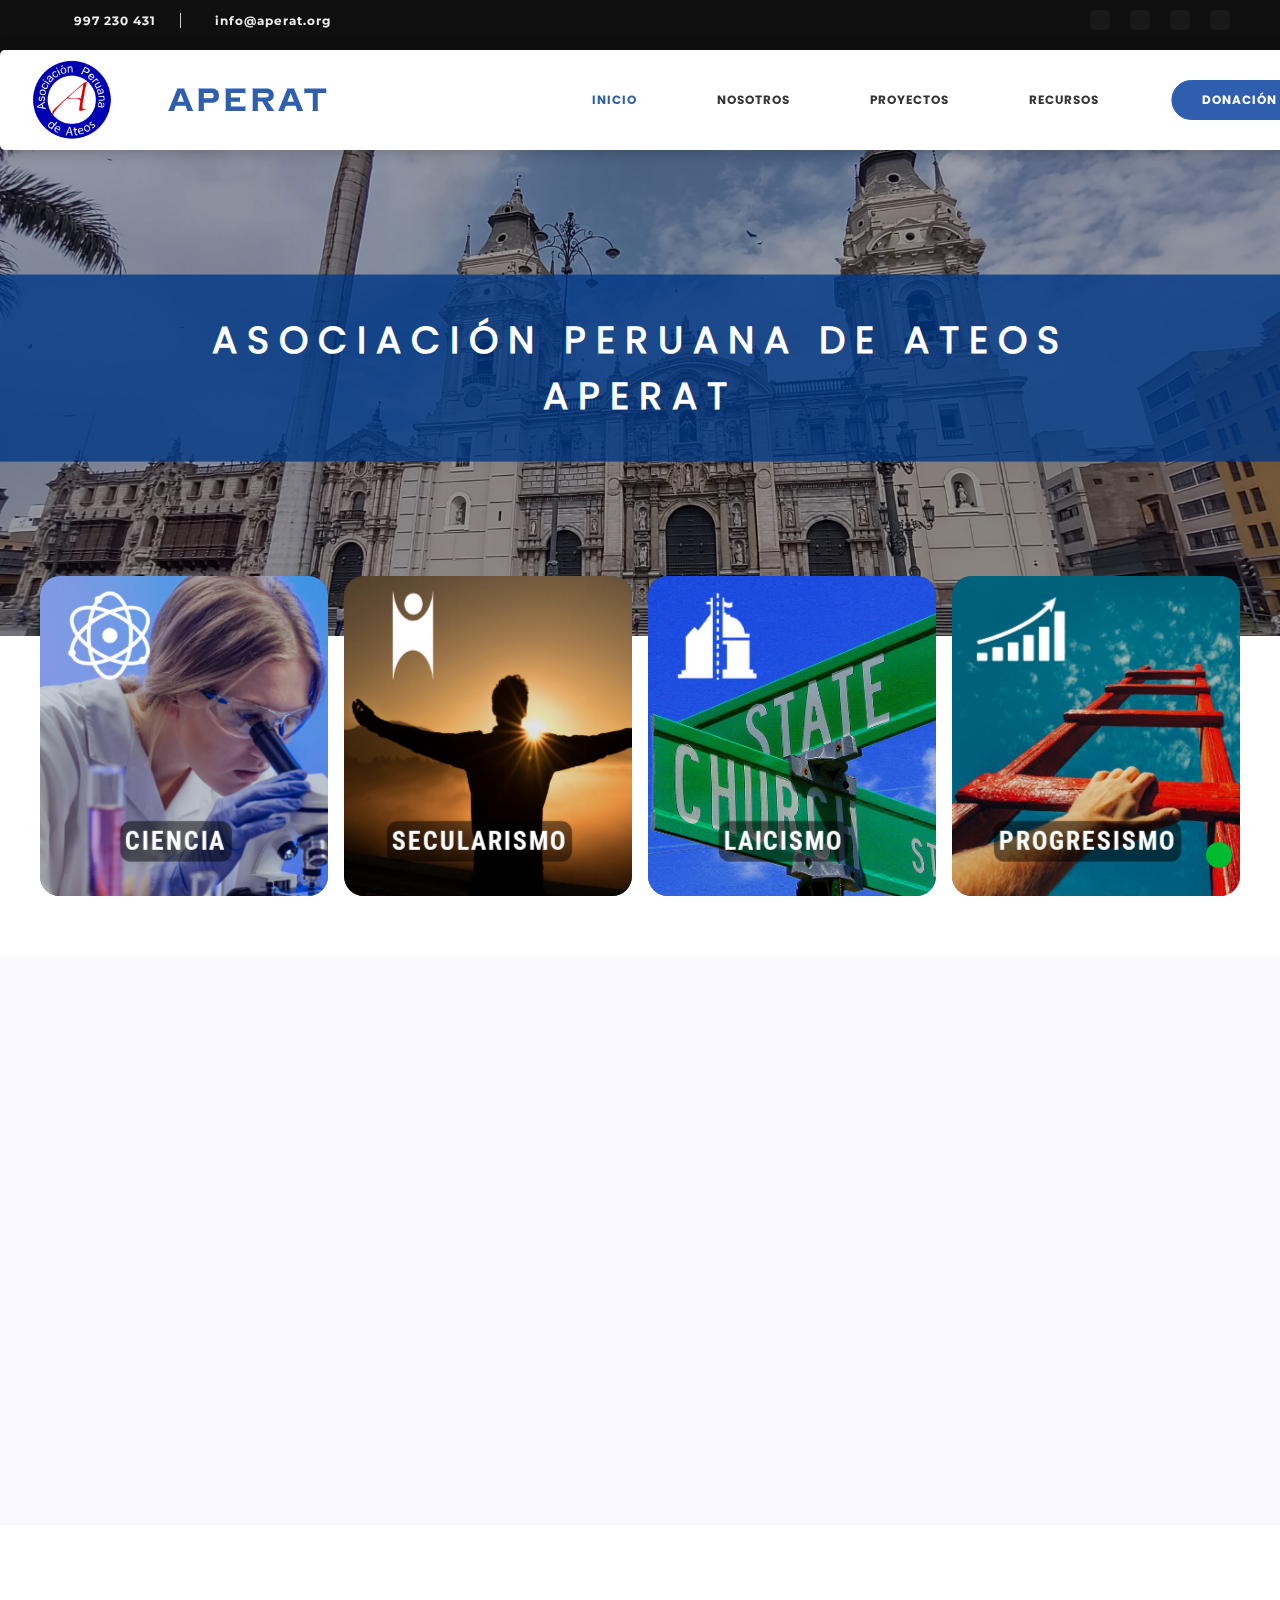
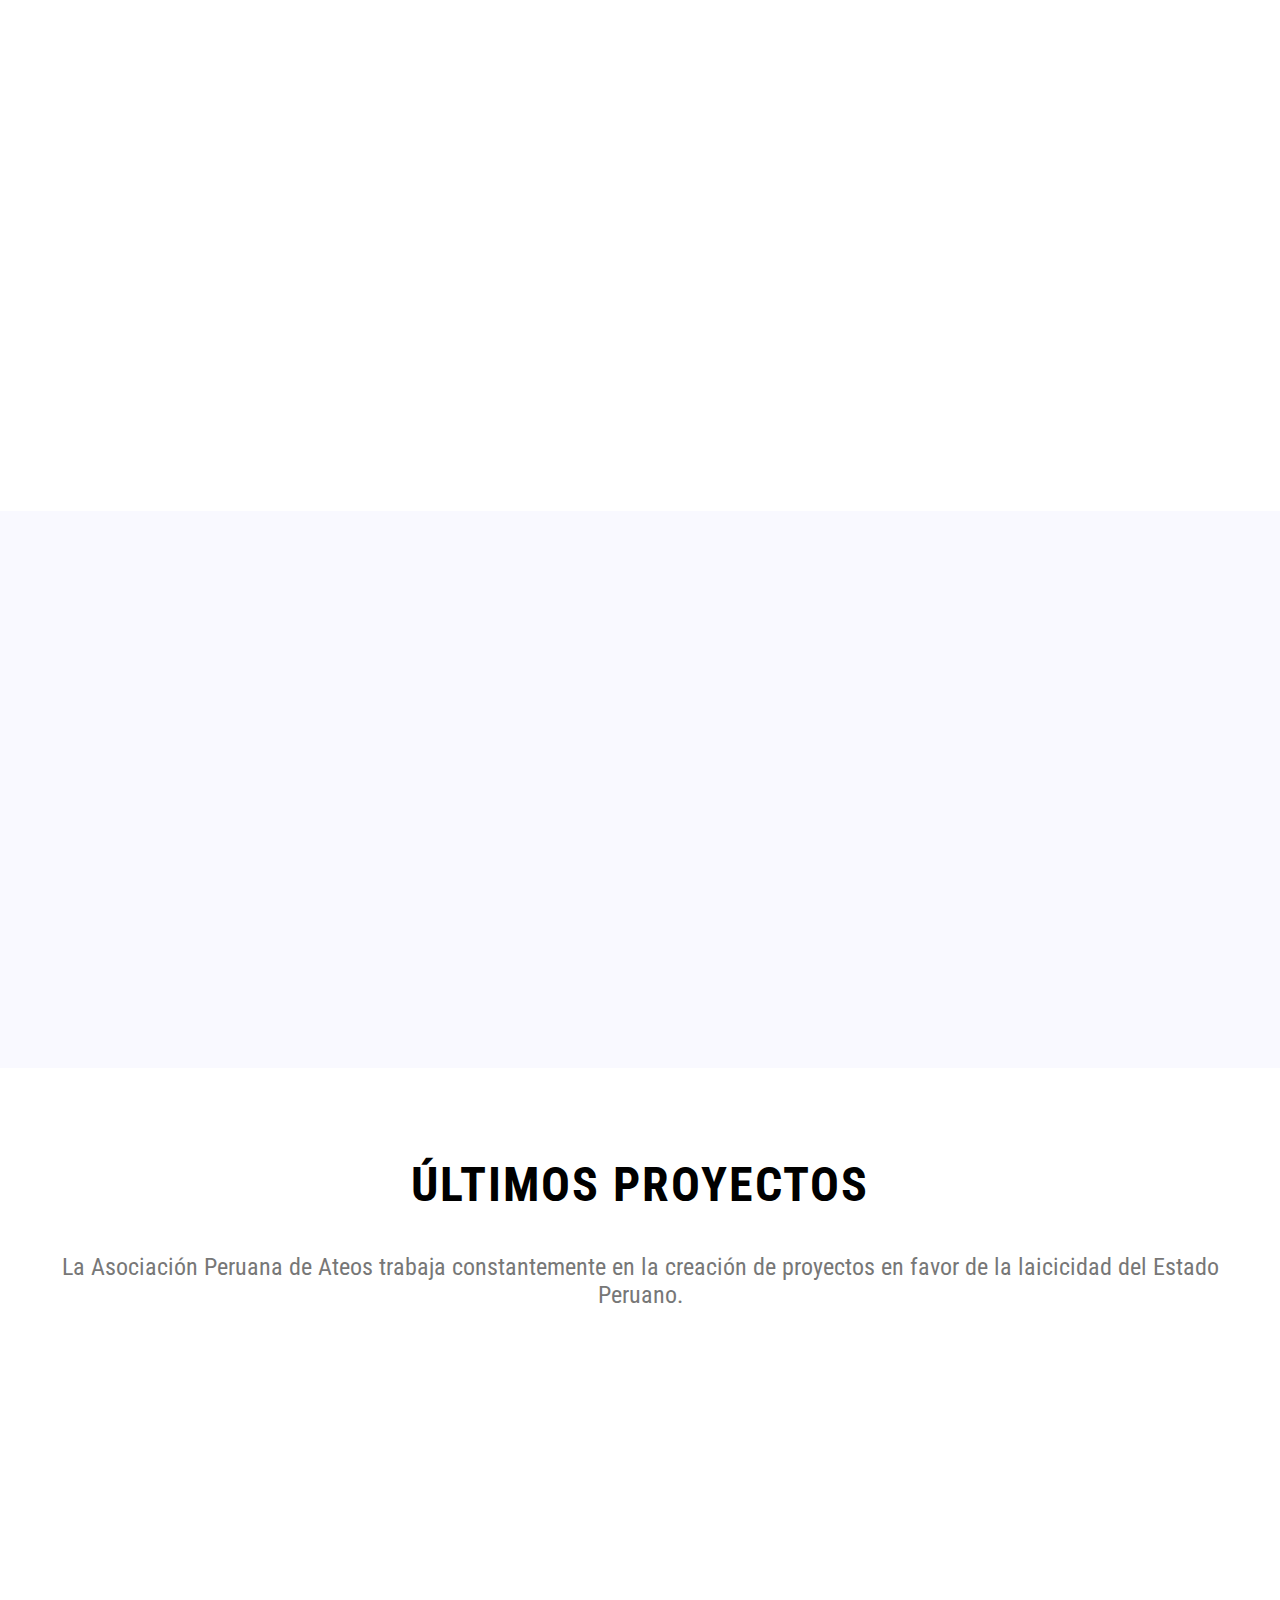
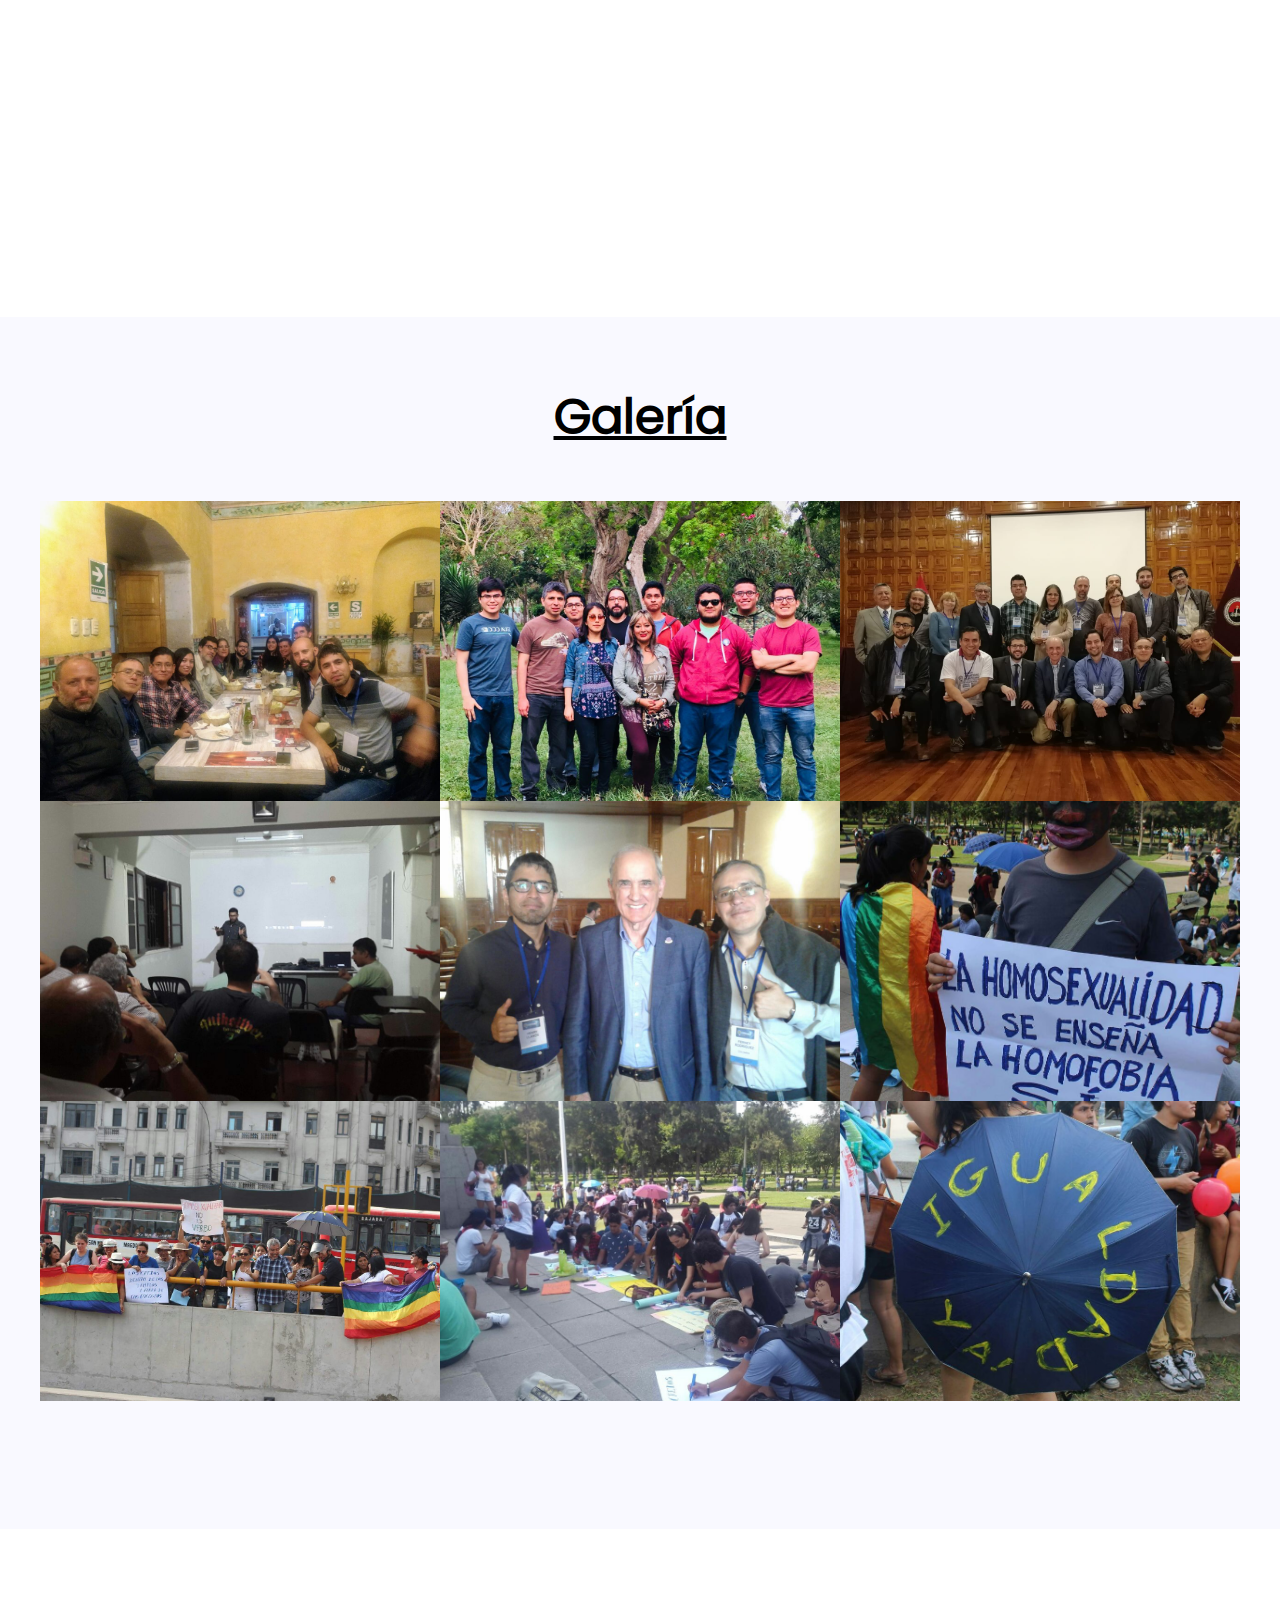
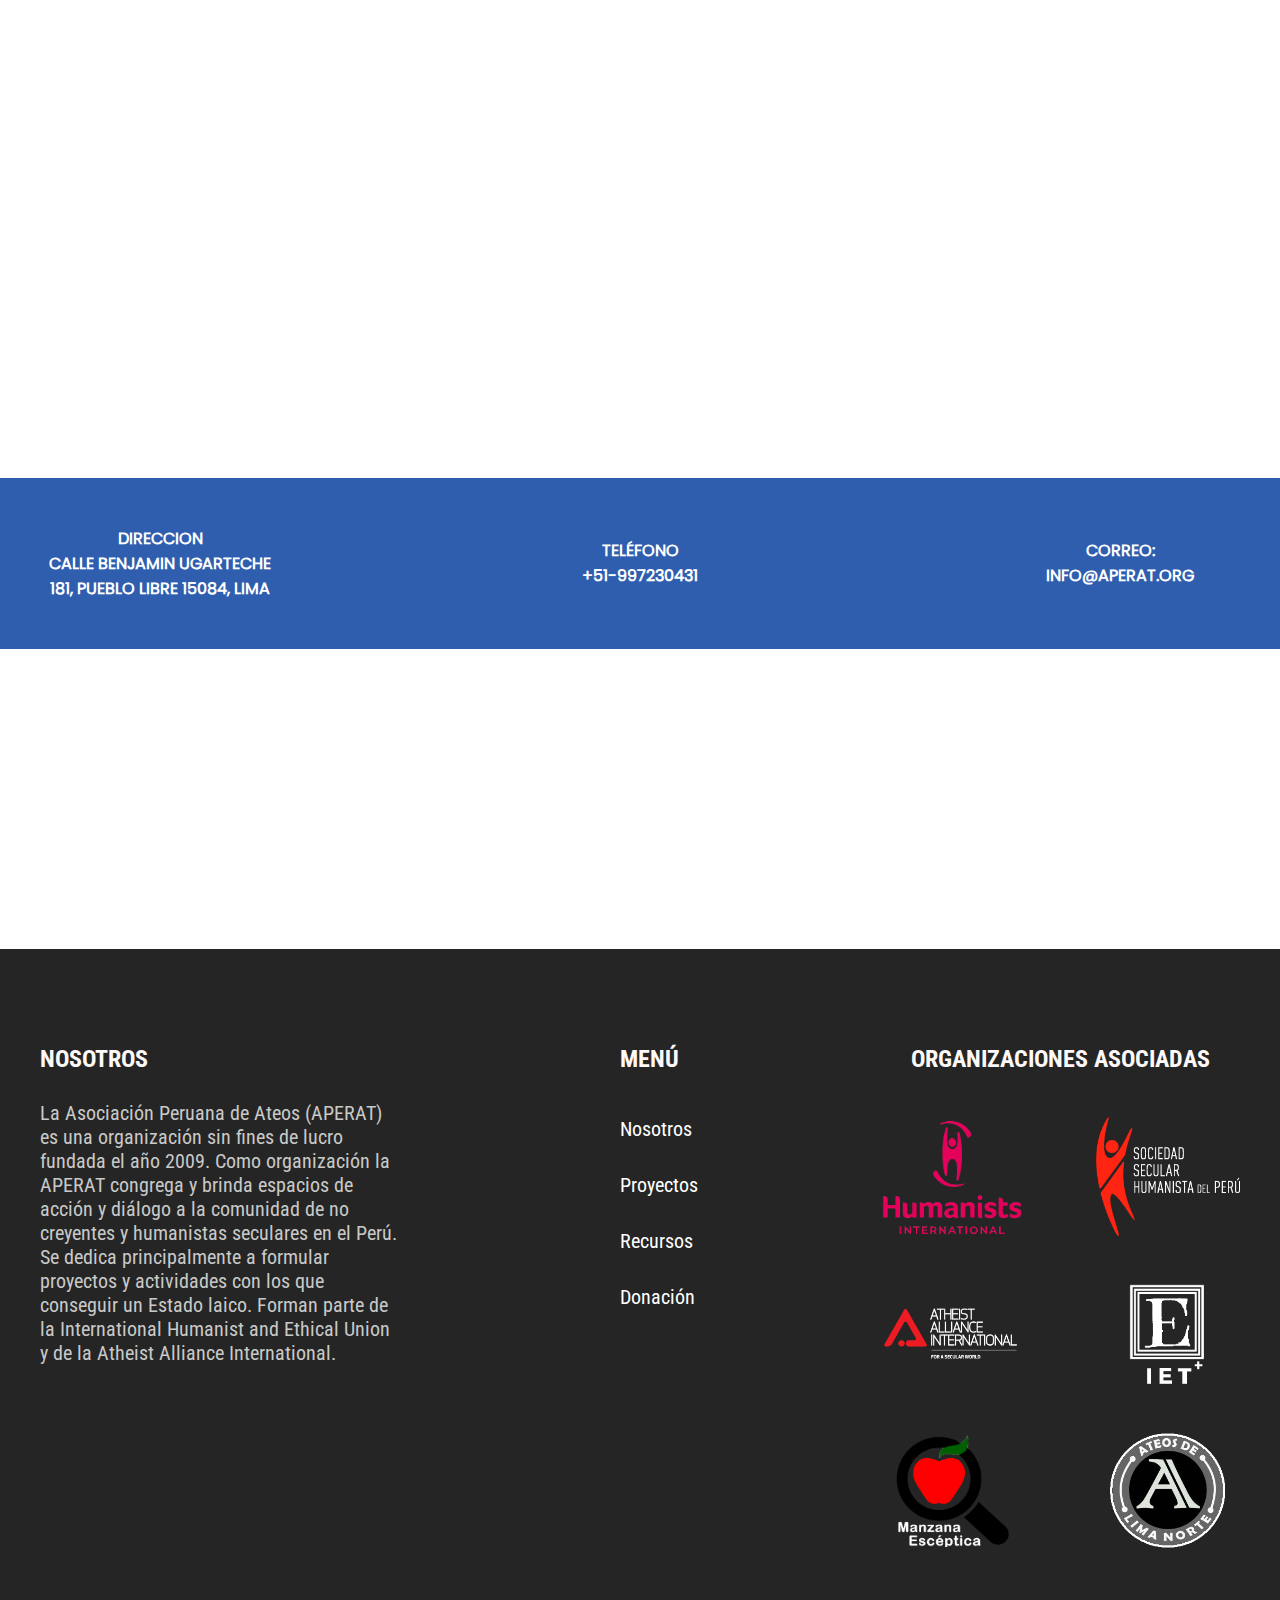
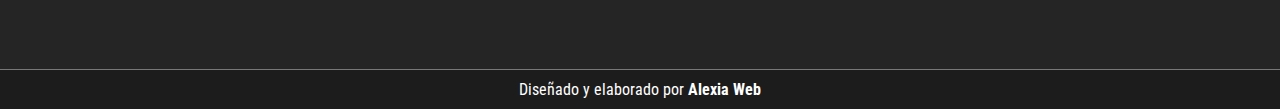
==== commit d07edec8: "tercera" ====
--- a/index.html
+++ b/index.html
@@ -1,304 +1,328 @@
-<!DOCTYPE html>
-<html lang="es">
-<head>
-  <meta charset="UTF-8">
-  <meta name="viewport" content="width=device-width, initial-scale=1.0">
-  <meta http-equiv="X-UA-Compatible" content="ie=edge">
-  <script src="https://kit.fontawesome.com/2fe60e76a8.js" crossorigin="anonymous"></script>
-  <link rel="stylesheet" href="css/styles.min.css">
-  <title>Aperat</title>
-  <link rel="icon" href="img/logo.png">
-</head>
-<body>
-  <header id="header-principal">
-    <div class="header__social">
-      <div class="header__social__container">
-        <div class="social__top">
-          <div class="phone">
-            <i class="fa-solid fa-phone"></i>
-            <p>123 456 789</p>
-          </div>
-          <div class="mail">
-            <i class="fa-solid fa-envelope"></i>
-            <p>contacto@aperat.org</p>
-          </div>
-        </div>
-        <div class="social__redes">
-          <a target="_blank" href="https://www.facebook.com/APERAT"><i class="fa-brands fa-facebook-f"></i></a>
-          <a target="_blank" href="https://twitter.com/AteosPeru"><i class="fa-brands fa-twitter"></i></a>
-          <a target="_blank" href="https://www.youtube.com/user/ateosperuanos"><i class="fa-brands fa-youtube"></i></a>
-          <a target="_blank" href="https://www.instagram.com/aperatperu/"><i class="fa-brands fa-instagram"></i></a>
-        </div>
-      </div>
-    </div>
-    <div id="header" class="header__container">
-      <div id="header-container" class="header__container__menu">
-        <img id="logo" src="img/logo.png" alt="">
-        <h1>APERAT</h1>
-        <button id="burger">
-          <i class="fa-solid fa-bars"></i>
-        </button>
-        <nav id="menu">
-          <ul>
-            <i class="fas fa-times"></i>
-            <li><a class="home" href="home.html">Inicio</a></li>
-            <li><a href="nosotros.html">Nosotros</a></li>
-            <li class="proyects">
-              <a id="proyects" href="#">Proyectos</a>
-              <i class="fa-solid fa-caret-down"></i>
-              <ul class="proyects__menu">
-                <li><a href="#">Exonérate</a></li>
-                <li><a href="#">Apostasía</a></li>
-                <li><a href="#">Defensa Legal</a></li>
-                <li><a href="#">Gastos de la Iglesia</a></li>
-              </ul>
-            </li>
-            <li><a href="recursos.html">Recursos</a></li>
-            <li><a class="donate" href="donate.html">Donación</a></li>
-          </ul>
-        </nav>
-      </div>
-    </div>
-
-  </header>
-  <main>
-    <section id="slide">
-      <img class="slide__img__full"src="img/portada.jpg">
-      <img class="slide__img__small"src="img/small.jpg" alt="">
-      <div class="title__slide">
-        <h3>ASOCIACIÓN PERUANA DE ATEOS <br>APERAT </h3>
-      </div>
-    </section>
-    <section id="cards">
-      <div class="container__cards">
-        <div class="card__father">
-          <div class="card">
-            <div class="card__front" style="background-image:url(img/science.jpg)">
-              <div class="layout"></div>
-              <div class="body__card-front">
-                <img src="img/science.png" alt="">
-                <h4>CIENCIA</h4>
-              </div>
-            </div>
-            <div class="card__back"style="background-image:url(img/science.jpg)">
-              <div class="layout"></div>
-              <div class="body__card-back">
-                <h4>Parte de atrás</h4>
-                <p>Lorem ipsum dolor sit amet, consectetur adipisicing elit. Totam perspiciatis porro incidunt quas rerum explicabo, iusto maiores ab quia, excepturi, cum praesentium! Minima, ea aperiam.</p>
-                <input type="button" value="Leer más...">
-              </div>
-            </div>
-          </div>
-        </div>
-        <div class="card__father">
-          <div class="card">
-            <div class="card__front" style="background-image:url(img/humanismo.jpg)">
-              <div class="layout"></div>
-              <div class="body__card-front">
-                <img src="img/humanism.png" alt="">
-                <h4>SECULARISMO</h4>
-              </div>
-            </div>
-            <div class="card__back" style="background-image:url(img/humanismo.jpg)">
-              <div class="layout"></div>
-              <div class="body__card-back">
-                <h4>Parte de atrás</h4>
-                <p>Lorem ipsum dolor sit amet, consectetur adipisicing elit. Totam perspiciatis porro incidunt quas rerum explicabo, iusto maiores ab quia, excepturi, cum praesentium! Minima, ea aperiam </p>
-                <input type="button" value="Leer más...">
-              </div>
-            </div>
-          </div>
-        </div>
-        <div class="card__father">
-          <div class="card">
-            <div class="card__front" style="background-image:url(img/laicismo.jpg)">
-              <div class="layout"></div>
-              <div class="body__card-front">
-                <img src="img/churche.png" alt="">
-                <h4>LAICISMO</h4>
-              </div>
-            </div>
-            <div class="card__back" style="background-image:url(img/laicismo.jpg)">
-              <div class="layout"></div>
-              <div class="body__card-back">
-                <h4>Parte de atrás</h4>
-                <p>Lorem ipsum dolor sit amet, consectetur adipisicing elit. Totam perspiciatis porro incidunt quas rerum explicabo, iusto maiores ab quia, excepturi, cum praesentium! Minima, ea aperiam .</p>
-                <input type="button" value="Leer más...">
-              </div>
-            </div>
-          </div>
-        </div>
-        <div class="card__father">
-          <div class="card">
-            <div class="card__front" style="background-image:url(img/progresismo.jpg)">
-              <div class="layout"></div>
-              <div class="body__card-front">
-                <img src="img/progresismo.png" alt="">
-                <h4>PROGRESISMO</h4>
-              </div>
-            </div>
-            <div class="card__back"style="background-image:url(img/progresismo.jpg)">
-              <div class="layout"></div>
-              <div class="body__card-back">
-                <h4>Parte de atrás</h4>
-                <p>Lorem ipsum dolor sit amet, consectetur adipisicing elit. Totam perspiciatis porro incidunt quas rerum explicabo, iusto maiores ab quia, excepturi, cum praesentium! Minima, ea aperiam.</p>
-                <input type="button" value="Leer más...">
-              </div>
-            </div>
-          </div>
-        </div>
-      </div>
-    </section>
-    <section id="about">
-      <div class="about__container">
-        <h2 class="right">¿Quiénes somos?</h2>
-        <img class="left" src="img/nosotros.jpg">
-        <p class="right">Lorem ipsum dolor sit amet, consectetur adipisicing elit. Esse, fuga accusamus facilis. Aut alias nam harum, quod inventore nulla id sunt asperiores. Ex obcaecati voluptas deleniti reprehenderit ipsa, mollitia nesciunt quod aperiam illo facilis maxime laboriosam sapiente eos perferendis quas ipsum fuga distinctio animi. Enim repudiandae animi dicta laborum nostrum!</p>
-        <a class="read-more right" href="#">Leer más...</a>
-      </div>
-    </section>
-    <section id="beliefs">
-      <div class="about__container">
-        <h2 class="left">¿Qué creemos?</h2>
-        <img class="right" src="img/roads.jpg">
-        <p class="left">Lorem ipsum dolor sit amet, consectetur adipisicing elit. Esse, fuga accusamus facilis. Aut alias nam harum, quod inventore nulla id sunt asperiores. Ex obcaecati voluptas deleniti reprehenderit ipsa, mollitia nesciunt quod aperiam illo facilis maxime laboriosam sapiente eos perferendis quas ipsum fuga distinctio animi. Enim repudiandae animi dicta laborum nostrum!</p>
-        <a class="read-more left" href="#">Leer más...</a>
-      </div>
-    </section>
-    <section id="objectives">
-      <div class="objectives__container">
-        <h2 class="right">¿Qué buscamos?</h2>
-        <img class="left" src="img/poster.png" alt="">
-        <p class="right">Lorem ipsum dolor sit amet, consectetur adipisicing elit. Expedita minima voluptatem nostrum deleniti explicabo odit temporibus, iste quia esse earum nam doloremque, ea porro quibusdam dicta! Quibusdam pariatur nobis quam!</p>
-        <a class="read-more right" href="#"><i class="fa-solid fa-angle-right"></i>Leer más...</a>
-      </div>
-    </section>
-    <section id="proyects">
-      <div class="proyects__container">
-        <h2>Últimos proyectos</h2>
-        <p>Lorem ipsum dolor sit amet, consectetur adipisicing elit. Consequatur doloremque aliquam, debitis ab commodi dolorem, quod animi ipsam iste ad!</p>
-        <div class="proyects__cards">
-          <div class="proyect__card left">
-            <div class="image__container">
-              <img src="img/colegio.jpg" alt="">
-            </div>
-            <h4>Exonérate del curso de Religión</h4>
-            <p>Lorem ipsum dolor sit amet, consectetur adipisicing elit. Repudiandae nam in quos dolorum repellat quo ipsum cumque rerum, libero, animi!</p>
-            <a href="">Leer más...</a>
-          </div>
-          <div class="proyect__card bottom">
-            <div class="image__container">
-              <img src="img/atheist.jpg" alt="">
-            </div>
-            <h4>Apostasía de la Iglesia</h4>
-            <p>Lorem ipsum dolor sit amet, consectetur adipisicing elit. Facere labore cum aliquam, tenetur corrupti voluptatum tempora sequi non dolore libero!</p>
-            <a href="">Leer más...</a>
-          </div>
-          <div class="proyect__card right">
-            <div class="image__container">
-              <img src="img/defensa.jpg" alt="">
-            </div>
-            <h4>Defensa legal de ateos</h4>
-            <p>Lorem ipsum dolor sit amet, consectetur adipisicing elit. Quod quos fugit debitis assumenda illo quasi tenetur recusandae ad inventore perspiciatis.</p>
-            <a href="">Leer más...</a>
-          </div>
-        </div>
-      </div>
-    </section>
-    <div id="modal">
-      <i id="close-modal" class="fa-solid fa-xmark"></i>
-      <div class="modal-image">
-        <img id="modal-image" src="" alt="">
-      </div>
-    </div>
-    <section class="gallery">
-      <h2>Galería</h2>
-      <div id="gallery__container">
-        <div class="image__container">
-          <img src="img/1.jpg" alt="Evento Random">
-        </div>
-        <div class="image__container">
-          <img src="img/2.jpg" alt="Evento Random">
-        </div>
-        <div class="image__container">
-          <img src="img/3.jpg" alt="Evento Random">
-        </div>
-        <div class="image__container">
-          <img src="img/4.jpg" alt="Evento Random">
-        </div>
-        <div class="image__container">
-          <img src="img/5.png" alt="Evento Random">
-        </div>
-        <div class="image__container">
-          <img src="img/6.jpg" alt="Evento Random">
-        </div>
-        <div class="image__container">
-          <img src="img/7.jpg" alt="Evento Random">
-        </div>
-        <div class="image__container">
-          <img src="img/8.jpg" alt="Evento Random">
-        </div>
-        <div class="image__container">
-          <img src="img/9.jpg" alt="Evento Random">
-        </div>
-      </div>
-    </section>
-    <section id="donate">
-      <div class="donate__container">
-        <h2>¿Deseas apoyarnos?</h4>
-        <img src="img/donate.jpg" alt="">
-        <p>Lorem ipsum dolor sit amet, consectetur adipisicing elit. Nostrum quo, error dicta quia. Repudiandae quos totam dicta doloremque nemo laudantium, exercitationem soluta nobis! Corporis placeat dolores, sequi. Quidem harum voluptatibus, in dignissimos ab libero, corporis quo vero facilis inventore, eius esse veniam ducimus delectus atque alias aliquid! Tempora sapiente, adipisci.</p>
-        <a href="#">Donar</a>
-      </div>
-    </section>
-    <section id="contact">
-      <div class="contact__container">
-        <div class="address">
-          <i class="fa-solid fa-location-dot"></i>
-          <p>direccion <br> Calle Benjamin Ugarteche 181, Pueblo Libre 15084, Lima</p>
-        </div>
-        <div class="phone">
-          <i class="fa-solid fa-phone"></i>
-          <p>teléfono <br> +51-997230431</p>
-        </div>
-        <div class="times">
-          <i class="fa-solid fa-envelope"></i>
-          <p>correo: <br> info@aperat.org</p>
-        </div>
-      </div>
-    </section>
-    <section id="map">
-      <iframe src="https://www.google.com/maps/embed?pb=!1m14!1m8!1m3!1d15605.967639354336!2d-77.0642588!3d-12.0784396!3m2!1i1024!2i768!4f13.1!3m3!1m2!1s0x0%3A0x796f2265082fc10a!2sAsociaci%C3%B3n%20Peruana%20de%20Ateos!5e0!3m2!1ses!2spe!4v1652016355855!5m2!1ses!2spe" width="100%" height="100%" style="border:0;" allowfullscreen="" loading="lazy" referrerpolicy="no-referrer-when-downgrade"></iframe>
-    </section>
-  </main>
-
-  <footer>
-    <i class="fa-brands fa-whatsapp"></i>
-    <div class="footer__sections">
-      <div class="footer__section footer__section--main">
-        <h3>NOSOTROS</h3>
-        <p>Lorem ipsum dolor sit amet, consectetur adipisicing elit. Explicabo suscipit quia illo nam maxime iure optio repellendus, ipsam repudiandae nihil non. Sequi ad, rerum qui expedita sapiente, nam nostrum, iste unde voluptates eum placeat modi ullam neque dicta impedit. Id sint a modi laborum rem quidem laboriosam repellat, nemo ullam!</p>
-      </div>
-      <div class="footer__section footer__section--pages">
-        <h3>MENÚ</h3>
-        <a href="nosotros.html">Nosotros</a>
-        <a href="proyectos.html">Proyectos</a>
-        <a href="recursos.html">Recursos</a>
-        <a href="#donate.html">Donación</a>
-      </div>
-      <div class="footer__section footer__section--asociados">
-        <h3>ORGANIZACIONES ASOCIADAS</h3><br>
-        <a href="https://humanists.international/"><img class="humanist" src="img/humanist.png" alt=""></a>
-        <a href="https://ssh.org.pe/"><img class="peruvian-humanist" src="img/sociedad.png" alt=""></a>
-        <a href="https://manzana.ssh.org.pe/"><img src="img/manzana.png" alt=""></a>
-      </div>
-    </div>
-    <div class="footer__copyright">
-      <div class="footer__copyright__container">
-        <p>Diseñado y elaborado por <a href="#">Alexia Web</a></p>
-      </div>
-    </div>
-  </footer>
-  <script src="js/app.js"></script>
-</body>
-</html>
+<!DOCTYPE html>
+<html lang="es">
+<head>
+  <meta charset="UTF-8">
+  <meta name="viewport" content="width=device-width, initial-scale=1.0">
+  <meta http-equiv="X-UA-Compatible" content="ie=edge">
+  <script src="https://kit.fontawesome.com/2fe60e76a8.js" crossorigin="anonymous"></script>
+  <link rel="stylesheet" href="css/styles.min.css">
+  <link rel="icon" href="img/logo.png">
+  <title>Aperat</title>
+</head>
+<body>
+  <header id="header-principal">
+    <div class="header__social">
+      <div class="header__social__container">
+        <div class="social__top">
+          <div class="phone">
+            <i class="fa-solid fa-phone"></i>
+            <p>997 230 431</p>
+          </div>
+          <div class="mail">
+            <i class="fa-solid fa-envelope"></i>
+            <p>info@aperat.org</p>
+          </div>
+        </div>
+        <div class="social__redes">
+          <a target="_blank" href="https://www.facebook.com/APERAT"><i class="fa-brands fa-facebook-f"></i></a>
+          <a target="_blank" href="https://twitter.com/AteosPeru"><i class="fa-brands fa-twitter"></i></a>
+          <a target="_blank" href="https://www.youtube.com/user/ateosperuanos"><i class="fa-brands fa-youtube"></i></a>
+          <a target="_blank" href="https://www.instagram.com/aperatperu/"><i class="fa-brands fa-instagram"></i></a>
+        </div>
+      </div>
+    </div>
+    <div id="header" class="header__container">
+      <div id="header-container" class="header__container__menu">
+        <img id="logo" src="img/logo.png" alt="">
+        <h1>APERAT</h1>
+        <button id="burger">
+          <i class="fa-solid fa-bars"></i>
+        </button>
+        <nav id="menu">
+          <ul>
+            <i class="fas fa-times"></i>
+            <li><a class="home" href="home.html">Inicio</a></li>
+            <li><a href="nosotros.html">Nosotros</a></li>
+            <li class="proyects">
+              <p id="proyects">Proyectos</p>
+              <i class="fa-solid fa-caret-down"></i>
+              <ul class="proyects__menu">
+                <li><a href="exonerate.html">Exonérate</a></li>
+                <li><a href="apostasia.html">Apostasía</a></li>
+                <li><a href="defensa.html">Defensa Legal</a></li>
+                <li><a href="gastos.html">Gastos de la Iglesia</a></li>
+              </ul>
+            </li>
+            <li><a href="recursos.html">Recursos</a></li>
+            <li><a class="donate" href="donate.html">Donación</a></li>
+          </ul>
+        </nav>
+      </div>
+    </div>
+
+  </header>
+  <main>
+    <section id="slide">
+      <img class="slide__img__full"src="img/portada.jpg">
+      <img class="slide__img__small"src="img/small.jpg" alt="">
+      <div class="title__slide">
+        <h3>ASOCIACIÓN PERUANA DE ATEOS <br>APERAT </h3>
+      </div>
+    </section>
+    <section id="cards">
+      <div class="container__cards">
+        <div class="card__father">
+          <div class="card">
+            <div class="card__front" style="background-image:url(img/science.jpg)">
+              <div class="layout"></div>
+              <div class="body__card-front">
+                <img src="img/science.png" alt="">
+                <h4>CIENCIA</h4>
+              </div>
+            </div>
+            <div class="card__back"style="background-image:url(img/science.jpg)">
+              <div class="layout"></div>
+              <div class="body__card-back">
+                <p>Creemos en la existencia del método científico como la manera más objetiva de conocer la realidad. Además, creemos que este "método" puede extenderse a otros ámbitos fuera de la Ciencia.</p>
+                <a href="nosotros.html">Leer más...</a>
+              </div>
+            </div>
+          </div>
+        </div>
+        <div class="card__father">
+          <div class="card">
+            <div class="card__front" style="background-image:url(img/humanismo.jpg)">
+              <div class="layout"></div>
+              <div class="body__card-front">
+                <img src="img/humanism.png" alt="">
+                <h4>SECULARISMO</h4>
+              </div>
+            </div>
+            <div class="card__back" style="background-image:url(img/humanismo.jpg)">
+              <div class="layout"></div>
+              <div class="body__card-back">
+                <p>Creemos en la interpretación racional y naturalista de la realidad. Fomentamos una Ética basada en la Razón lejos de toda interpretación sobrenatural. Rechazamos lo sobrenatural, las Pseudociencias (Astrología, Ufología, Creacionismo, Terraplanismo, etc.) y su difusión.</p>
+                <a href="nosotros.html">Leer más</a>
+              </div>
+            </div>
+          </div>
+        </div>
+        <div class="card__father">
+          <div class="card">
+            <div class="card__front" style="background-image:url(img/laicismo.jpg)">
+              <div class="layout"></div>
+              <div class="body__card-front">
+                <img src="img/churche.png" alt="">
+                <h4>LAICISMO</h4>
+              </div>
+            </div>
+            <div class="card__back" style="background-image:url(img/laicismo.jpg)">
+              <div class="layout"></div>
+              <div class="body__card-back">
+                <p>Creemos en la COMPLETA separación entre la "iglesia" y el Estado. Ninguna religión (por mayoritaria que sea) debe ser respaldada, financiada o institucionalizada por ningún Estado. El trato debe ser ESTRICTAMENTE igualitario para todas las formas de creencia y no creencia.</p>
+                <a href="nosotros.html">Leer más</a>
+              </div>
+            </div>
+          </div>
+        </div>
+        <div class="card__father">
+          <div class="card">
+            <div class="card__front" style="background-image:url(img/progresismo.jpg)">
+              <div class="layout"></div>
+              <div class="body__card-front">
+                <img src="img/progresismo.png" alt="">
+                <h4>PROGRESISMO</h4>
+              </div>
+            </div>
+            <div class="card__back"style="background-image:url(img/progresismo.jpg)">
+              <div class="layout"></div>
+              <div class="body__card-back">
+                <p>Somos liberales en lo social, creemos en los derechos sexuales y reproductivos y en que los derechos civiles se extiendan a todas las comunidades sin discriminación en congruencia con nuestro firme humanismo, rechazando el conservadurismo.</p>
+                <a href="nosotros.html">Leer más</a>
+              </div>
+            </div>
+          </div>
+        </div>
+      </div>
+    </section>
+    <section id="about">
+      <div class="about__container">
+        <h2 class="right">¿Quiénes somos?</h2>
+        <img class="left" src="img/nosotros.jpg">
+        <p class="right">La Asociación Peruana de Ateos (APERAT) es una organización sin fines de lucro fundada el año 2009. Como organización la APERAT congrega y brinda espacios de acción y diálogo a la comunidad de no creyentes y humanistas seculares en el Perú. Nos dedicamos principalmente a formular proyectos y actividades en pro de conseguir un Estado laico. Formamos parte de la 'International Humanist and Ethical Union' y de la 'Atheist Alliance International'.</p>
+        <a class="read-more right" href="nosotros.html"><i class="fa-solid fa-angle-right"></i>Leer más...</a>
+      </div>
+    </section>
+    <section id="beliefs">
+      <div class="about__container">
+        <h2 class="left">¿En qué creemos?</h2>
+        <img class="right" src="img/roads.jpg">
+        <p class="left">Creemos en la no existencia real de entidades sobrenaturales como cualquier dios o demonio, y en una visión materialista-fisicalista de la realidad. Apostamos en la libertad de pensamiento con el método científico como guía para analizar toda la realidad y en una ética naturalista e independiente de cualquier divinidad, que esté de acuerdo con los derechos humanos y el respeto de los derechos de las minorías.</p>
+        <a class="read-more left" href="nosotros.html"><i class="fa-solid fa-angle-right"></i>Leer más...</a>
+      </div>
+    </section>
+    <section id="objectives">
+      <div class="objectives__container">
+        <h2 class="right">¿Qué queremos?</h2>
+        <img class="left" src="img/poster.png" alt="">
+        <p class="right">La APERAT busca propiciar y fomentar puntos de vista racionalistas y científicos. Trabajamos activamente en promover valores éticos basados en la lógica y la razón. También fomentamos y protegemos la libertad de pensamiento y consciencia al mismo tiempo que luchamos por la laicidad del Estado Peruano.</p>
+        <a class="read-more right" href="nosotros.html"><i class="fa-solid fa-angle-right"></i>Leer más...</a>
+      </div>
+    </section>
+    <section id="proyects">
+      <div class="proyects__container">
+        <h2>Últimos proyectos</h2>
+        <p>La Asociación Peruana de Ateos trabaja constantemente en la creación de proyectos en favor de la laicicidad del Estado Peruano.</p>
+        <div class="proyects__cards">
+          <div class="proyect__card left">
+            <div class="image__container">
+              <img src="img/defensa.jpg" alt="">
+            </div>
+            <h4>Defensa legal de ateos</h4>
+            <p>Buscamos defender, de manera efectiva y mediante nuestra área legal, los derechos a la libertad de pensamiento y objeción de conciencia.</p>
+            <a href="defensa.html">Leer más...</a>
+          </div>
+          <div class="proyect__card left">
+            <div class="image__container">
+              <img src="img/escolar.jpg" alt="">
+            </div>
+            <h4>Exonérate del curso de Religión</h4>
+            <p>Buscamos difundir y defender el derecho que tiene todo padre de familia de exonerar del curso de religión a sus hijos en todos los colegios a nivel nacional.</p>
+            <a href="exonerate.html">Leer más...</a>
+          </div>
+          <div class="proyect__card right">
+            <div class="image__container">
+              <img src="img/gastos.jpg" alt="">
+            </div>
+            <h4>Financiamiento estatal de la Iglesia</h4>
+            <p>Realizamos investigaciones sobre cómo el Estado Peruano subvenciona a la Iglesia Católica gracias al Concordato Perú-Vaticano.</p>
+            <a href="defensa.html">Leer más...</a>
+          </div>
+          <div class="proyect__card right">
+            <div class="image__container">
+              <img src="img/atheist.jpg" alt="">
+            </div>
+            <h4>Apostasía de la Iglesia</h4>
+            <p>Buscamos difundir y defender el derecho que tiene todo peruano para realizar el procedimiento de apostasía en el Perú.</p>
+            <a href="apostasia.html">Leer más...</a>
+          </div>
+        </div>
+      </div>
+    </section>
+    <div id="modal">
+      <i id="close-modal" class="fa-solid fa-xmark"></i>
+      <div class="modal-image">
+        <img id="modal-image" src="" alt="">
+      </div>
+    </div>
+    <section class="gallery">
+      <h2>Galería</h2>
+      <div id="gallery__container">
+        <div class="image__container">
+          <img src="img/1.jpg" alt="Evento Random">
+        </div>
+        <div class="image__container">
+          <img src="img/2.jpg" alt="Evento Random">
+        </div>
+        <div class="image__container">
+          <img src="img/3.jpg" alt="Evento Random">
+        </div>
+        <div class="image__container">
+          <img src="img/4.jpg" alt="Evento Random">
+        </div>
+        <div class="image__container">
+          <img src="img/5.png" alt="Evento Random">
+        </div>
+        <div class="image__container">
+          <img src="img/6.jpg" alt="Evento Random">
+        </div>
+        <div class="image__container">
+          <img src="img/7.jpg" alt="Evento Random">
+        </div>
+        <div class="image__container">
+          <img src="img/8.jpg" alt="Evento Random">
+        </div>
+        <div class="image__container">
+          <img src="img/9.jpg" alt="Evento Random">
+        </div>
+      </div>
+    </section>
+    <section id="donate">
+      <div class="donate__container">
+        <h2 class="right">¿Deseas apoyarnos?</h4>
+        <img class="left" src="img/done.jpg" alt="">
+        <p class="right">La Asociación Peruana de Ateos trabaja constantemente en la creación de nuevos proyectos en favor de un Estado Laico en el Perú y en la difusión de nuestra cosmovisión a través de eventos, reuniones y conferencias, al mismo tiempo que mantenemos un área legal para la defensa de nuestros derechos. <br> <br> ¡Cualquier apoyo tuyo es importante para nosotros!</p>
+        <a class="right" href="donate.html">Donar</a>
+      </div>
+    </section>
+    <section id="contact">
+      <div class="contact__container">
+        <div class="address">
+          <i class="fa-solid fa-location-dot"></i>
+          <p>direccion <br> Calle Benjamin Ugarteche 181, Pueblo Libre 15084, Lima</p>
+        </div>
+        <div class="phone">
+          <i class="fa-solid fa-phone"></i>
+          <p>teléfono <br> +51-997230431</p>
+        </div>
+        <div class="times">
+          <i class="fa-solid fa-envelope"></i>
+          <p>correo: <br> info@aperat.org</p>
+        </div>
+      </div>
+    </section>
+    <section id="map">
+      <iframe src="https://www.google.com/maps/embed?pb=!1m14!1m8!1m3!1d15605.967639354336!2d-77.0642588!3d-12.0784396!3m2!1i1024!2i768!4f13.1!3m3!1m2!1s0x0%3A0x796f2265082fc10a!2sAsociaci%C3%B3n%20Peruana%20de%20Ateos!5e0!3m2!1ses!2spe!4v1652016355855!5m2!1ses!2spe" width="100%" height="100%" style="border:0;" allowfullscreen="" loading="lazy" referrerpolicy="no-referrer-when-downgrade"></iframe>
+    </section>
+  </main>
+
+  <footer id="footer">
+    <a class="fa-brands fa-whatsapp" href="https://api.whatsapp.com/send?phone=51997230431&text=¡Hola!%20Bienvenido%20a%20la%20Aperat.%20Escríbenos%20para%20cualquier%20duda%20o%20consulta%20que%20tengas." target="_blank">
+      <img src="img/chat.png" alt="">
+    </a>
+    <div class="footer__sections">
+      <div class="footer__section footer__section--main">
+        <h3>NOSOTROS</h3>
+        <p>La Asociación Peruana de Ateos (APERAT) es una organización sin fines de lucro fundada el año 2009. Como organización la APERAT congrega y brinda espacios de acción y diálogo a la comunidad de no creyentes y humanistas seculares en el Perú. Se dedica principalmente a formular proyectos y actividades con los que conseguir un Estado laico. Forman parte de la International Humanist and Ethical Union y de la Atheist Alliance International.</p>
+      </div>
+      <ul class="footer__section footer__section--pages">
+        <h3>MENÚ</h3>
+        <li>
+          <a href="nosotros.html">Nosotros</a>
+        </li>
+        <li id="proyectos" class="proyects">
+          <p>Proyectos</p>
+          <i id="icon" class="fa-solid fa-caret-down"></i>
+          <ul id="proyectos-container" class="proyects__container">
+            <li><a href="exonerate.html">Exonérate</a></li>
+            <li><a href="apostasia.html">Apostasía</a></li>
+            <li><a href="defensa.html">Defensa</a></li>
+            <li><a href="gastos.html">Gastos estatales</a></li>
+          </ul>
+        </li>
+        <li>
+          <a href="recursos.html">Recursos</a>
+        </li>
+        <li>
+          <a href="#donate.html">Donación</a>
+        </li>
+      </ul>
+      <div class="footer__section footer__section--asociados">
+        <h3>ORGANIZACIONES ASOCIADAS</h3><br>
+        <a class="humanist-international" target="_blank" href="https://humanists.international/"><img class="humanist" src="img/humanist.png" alt=""></a>
+        <a class="sociedad-peruana" target="_blank" href="https://ssh.org.pe/"><img class="peruvian-humanist" src="img/sociedad.png" alt=""></a>
+        <a class="alliance" target="_blank" href="https://www.atheistalliance.org/"><img src="img/alliance.png" alt=""></a>
+        <a class="extrapolitica" target="_blank" href="https://extrapolitica.ssh.org.pe/"><img src="img/extrapolitica.png" alt=""></a>
+        <a class="manzana" target="_blank" href="https://manzana.ssh.org.pe/"><img src="img/manzana.png" alt=""></a>
+        <a class="tronico" target="_blank" href="https://www.facebook.com/Ateos-de-Lima-Norte-1750593875171333"><img src="img/ateosnorte.png" alt=""></a>
+      </div>
+    </div>
+    <div class="footer__copyright">
+      <div class="footer__copyright__container">
+        <p>Diseñado y elaborado por <a target="_blank" href="https://es-la.facebook.com/people/Javier-Caballero-Go%C3%B1e/100073791638972/">Alexia Web</a></p>
+      </div>
+    </div>
+  </footer>
+  <script src="js/app.js"></script>
+</body>
+</html>
--- a/css/styles.min.css
+++ b/css/styles.min.css
@@ -1 +1 @@
-@import url("https://fonts.googleapis.com/css2?family=Montserrat:wght@100&display=swap");@font-face{font-family:'poppins-light';src:url("../fonts/Poppins-ExtraLight.otf")}@font-face{font-family:'poppins-regular';src:url("../fonts/Poppins-Regular.otf")}@font-face{font-family:'poppins-bold';src:url("../fonts/Poppins-Bold.otf")}@font-face{font-family:'primary';src:url("../fonts/CopperplateCC-Bold.otf")}body{margin:0;padding:0;box-sizing:border-box;font-family:'poppins'}body header{width:100%;background-color:#0f0f0f;position:relative;height:160px}@media (min-width: 1024px){body header{position:fixed;z-index:300;top:0;left:0;height:150px;transition:height 0.3s;box-shadow:#00000030 1px 1px 14px 2px;height:100px;box-shadow:none}body header.scroll-header-principal{height:80px}}body header .header__social{height:80px}@media (min-width: 1024px){body header .header__social{height:50px}}body header .header__social .header__social__container{color:#fff;padding:10px}@media (min-width: 1024px){body header .header__social .header__social__container{display:flex;max-width:1200px;margin:auto;justify-content:space-between}}@media (min-width: 1024px){body header .header__social .header__social__container .social__top{display:flex;align-items:center}}body header .header__social .header__social__container .social__top .phone{display:flex;align-items:center;justify-content:center;font-family:'Montserrat', sans-serif;margin:0 1.5rem}body header .header__social .header__social__container .social__top .phone .fa-phone{color:#2f5eaf}body header .header__social .header__social__container .social__top .phone p{font-size:12px;font-weight:bold;margin:5px 0 5px 10px;letter-spacing:1px;color:#eee}@media (min-width: 1024px){body header .header__social .header__social__container .social__top .phone p{margin:0 0 0 10px}}body header .header__social .header__social__container .social__top .mail{display:flex;align-items:center;justify-content:center;font-family:'Montserrat', sans-serif;padding:0 1.5rem}@media (min-width: 1024px){body header .header__social .header__social__container .social__top .mail{border-left:solid 1px #ccc}}body header .header__social .header__social__container .social__top .mail .fa-envelope{color:#2f5eaf}body header .header__social .header__social__container .social__top .mail p{font-size:12px;font-weight:bold;margin:5px 0 5px 10px;letter-spacing:1px;color:#eee}@media (min-width: 1024px){body header .header__social .header__social__container .social__top .mail p{margin:0 0 0 10px}}body header .header__social .header__social__container .social__redes{display:none}@media (min-width: 1024px){body header .header__social .header__social__container .social__redes{display:flex;align-items:center}}body header .header__social .header__social__container .social__redes a{text-decoration:none;width:20px;height:20px;margin:0 10px;display:flex;align-items:center}body header .header__social .header__social__container .social__redes a i{border-radius:5px;margin:auto;font-size:12px;color:#eee;padding:10px;background-color:#191919}body header .header__social .header__social__container .social__redes a .fa-facebook-f:hover{background-color:#3b5998}body header .header__social .header__social__container .social__redes a .fa-twitter:hover{background-color:#00acee}body header .header__social .header__social__container .social__redes a .fa-youtube:hover{background-color:#c4302b}body header .header__social .header__social__container .social__redes a .fa-instagram:hover{background-color:#3a6a95}body header .header__container{width:100%;transition:all 0.5s;height:80px}@media (min-width: 1024px){body header .header__container{width:100%;height:100px;margin:auto}body header .header__container.scroll-header{position:absolute;top:0;left:0;background-color:#fff;box-shadow:#00000030 1px 1px 14px 2px;height:80px}}body header .header__container .header__container__menu{display:flex;width:100%;height:80px;padding:0 1rem;box-sizing:border-box;align-items:center;justify-content:space-between;background-color:#fff}@media (min-width: 1024px){body header .header__container .header__container__menu{width:1340px;margin:auto;padding:0 0 0 2rem;height:100%;border-radius:5px;display:grid;grid-template-columns:auto auto 73%;grid-template-rows:1fr;justify-content:space-between;align-items:center;border-radius:5px;box-shadow:#00000030 1px 1px 14px 2px}body header .header__container .header__container__menu.header-container-scroll{border-radius:0px;box-shadow:none}}body header .header__container .header__container__menu #logo{width:20%}@media (min-width: 1024px){body header .header__container .header__container__menu #logo{width:100%;max-width:5rem;grid-column:1/2;grid-row:1/2}body header .header__container .header__container__menu #logo.img-scroll{width:80%}}body header .header__container .header__container__menu h1{font-family:"primary";color:#2f5eaf;letter-spacing:3px}@media (min-width: 1024px){body header .header__container .header__container__menu h1{grid-column:2/3;grid-row:1/3}}body header .header__container .header__container__menu #burger{transition:opacity 0.3s;background-color:#fff;border:none;font-size:1.8rem;padding:10px;color:#2f5eaf;cursor:pointer}body header .header__container .header__container__menu #burger.opacity{opacity:0}@media (min-width: 1024px){body header .header__container .header__container__menu #burger{display:none}}body header .header__container .header__container__menu #menu{position:fixed;z-index:300;top:0;right:0px;width:70%;height:100vh;margin:0;padding:6em 0 0 0rem;background-color:#2f5eaf;transform:translateX(100%);transition:transform .3s}body header .header__container .header__container__menu #menu.slide{transform:translateX(0%)}@media (min-width: 1024px){body header .header__container .header__container__menu #menu{position:static;background-color:transparent;color:#000;height:auto;max-width:50%;padding:0;grid-row:1/2;grid-column:3/4}}body header .header__container .header__container__menu #menu ul{width:100%;list-style:none;padding:0 1rem}@media (min-width: 1024px){body header .header__container .header__container__menu #menu ul{display:flex;padding:0;justify-content:flex-end}}body header .header__container .header__container__menu #menu ul .fas{font-size:1.8rem;color:#fff;position:absolute;right:50%;transform:translateX(50%);top:1.2rem}@media (min-width: 1024px){body header .header__container .header__container__menu #menu ul .fas{display:none}}body header .header__container .header__container__menu #menu ul li{display:flex;align-items:center;padding:1rem 0}@media (min-width: 1024px){body header .header__container .header__container__menu #menu ul li{height:50px;margin:0 2rem;padding:0}}body header .header__container .header__container__menu #menu ul li a{text-decoration:none;font-family:'poppins-bold';padding:0.5rem;color:#fff;font-size:1.2rem;transition:all .5s;background-color:transparent}@media (min-width: 1024px){body header .header__container .header__container__menu #menu ul li a{font-size:12px;color:#333;text-transform:uppercase;font-weight:bold;letter-spacing:1px}body header .header__container .header__container__menu #menu ul li a:hover{color:#2f5eaf}}body header .header__container .header__container__menu #menu ul li .home{color:#2f5eaf;font-weight:bolder}@media (min-width: 1024px){body header .header__container .header__container__menu #menu ul li .donate{color:#fff;background-color:#2f5eaf;padding:10px 30px;border-radius:2rem;border:solid #2f5eaf 1px}body header .header__container .header__container__menu #menu ul li .donate:hover{background-color:#fff}}body header .header__container .header__container__menu #menu ul .proyects{display:flex;flex-wrap:wrap;align-items:center}@media (min-width: 1024px){body header .header__container .header__container__menu #menu ul .proyects{position:relative;flex-wrap:nowrap}body header .header__container .header__container__menu #menu ul .proyects:hover .proyects__menu{height:auto;overflow:visible}}body header .header__container .header__container__menu #menu ul .proyects a{text-decoration:none;font-family:'poppins-bold';padding:0.5rem;color:#fff;font-size:1.2rem;background-color:transparent}@media (min-width: 1024px){body header .header__container .header__container__menu #menu ul .proyects a{font-size:12px;transition:all .5s;color:#333;text-transform:uppercase;font-weight:bold;letter-spacing:1px}}body header .header__container .header__container__menu #menu ul .proyects .fa-caret-down{font-size:1.5rem;margin-top:-3px;color:#fff}@media (min-width: 1024px){body header .header__container .header__container__menu #menu ul .proyects .fa-caret-down{color:#333;font-size:1rem}}body header .header__container .header__container__menu #menu ul .proyects .proyects__menu{width:100%;display:flex;flex-wrap:wrap;color:#fff;height:0;overflow:hidden;transition:all 1s}@media (max-width: 1024px){body header .header__container .header__container__menu #menu ul .proyects .proyects__menu.visible{height:auto;overflow:visible}}@media (min-width: 1024px){body header .header__container .header__container__menu #menu ul .proyects .proyects__menu{position:absolute;background-color:#fff;display:block;top:100%;left:-30%;width:160%;overflow:hidden;border-radius:5px;box-shadow:#00000030 1px 1px 14px 2px}}body header .header__container .header__container__menu #menu ul .proyects .proyects__menu li{width:100%;height:50px;padding:0}@media (min-width: 1024px){body header .header__container .header__container__menu #menu ul .proyects .proyects__menu li{background-color:#fff;border-top:solid 1px #ccc;margin:0;text-align:center}body header .header__container .header__container__menu #menu ul .proyects .proyects__menu li:hover a{color:#2f5eaf;background-color:#f8f8f8}}body header .header__container .header__container__menu #menu ul .proyects .proyects__menu li a{font-size:1rem}@media (min-width: 1024px){body header .header__container .header__container__menu #menu ul .proyects .proyects__menu li a{font-size:12px;background-color:#fff;text-align:center;margin:auto}}@media (min-width: 1024px){body main{margin-top:100px}}body main #slide{position:relative;width:100%}body main #slide .title__slide{color:#fff;position:absolute;top:50%;transform:translateY(-50%);width:100%;text-align:center;height:auto;z-index:200;background-color:rgba(0,5,40,0.8);background-color:rgba(0,55,133,0.8)}@media (min-width: 1024px){body main #slide .title__slide{font-size:2rem;letter-spacing:10px}}body main #slide .title__slide h3{font-family:'poppins-regular';font-weight:bolder;letter-spacing:2px}@media (min-width: 1024px){body main #slide .title__slide h3{letter-spacing:10px}}body main #slide .slide__img__full{width:100%;display:none;filter:brightness(0.7)}@media (min-width: 1024px){body main #slide .slide__img__full{display:block}}body main #slide .slide__img__small{filter:brightness(0.5);display:block;width:100%;position:relative}@media (min-width: 1024px){body main #slide .slide__img__small{display:none}}body main #cards{width:100%}body main #cards .container__cards{width:100%}@media (min-width: 1024px){body main #cards .container__cards{max-width:1200px;display:flex;margin:auto;justify-content:space-between;transform:translateY(-60px);perspective:1000px}}body main #cards .container__cards .card__father{perspective:1000px;width:100%;padding:1rem;box-sizing:border-box}@media (min-width: 1024px){body main #cards .container__cards .card__father{padding:0;max-width:24%}}body main #cards .container__cards .card__father:hover .card{transform:rotateY(180deg)}body main #cards .container__cards .card__father .card{width:100%;height:20rem;background-color:rgba(24,46,107,0.8);position:relative;transform-style:preserve-3d;transition:all .8s;border-radius:20px}body main #cards .container__cards .card__father .card .card__front{width:100%;height:100%;position:absolute;top:0;left:0;transform-style:preserve-3d;backface-visibility:hidden;font-family:'poppins-regular';border-radius:20px;background-size:cover}body main #cards .container__cards .card__father .card .card__front .layout{width:100%;height:100%;position:absolute;top:0;left:0;background-color:rgba(0,0,0,0.1);border-radius:20px}body main #cards .container__cards .card__father .card .card__front .body__card-front{display:flex;flex-direction:column;width:100%;height:100%;padding:1.5rem 3rem 10px 2rem;box-sizing:border-box;color:#fff;transform:translateZ(60px);font-size:24px;justify-content:space-between}body main #cards .container__cards .card__father .card .card__front .body__card-front img{width:40%}body main #cards .container__cards .card__father .card .card__front .body__card-front h4{letter-spacing:2px;font-weight:bold;text-align:center;align-self:center;background-color:rgba(0,0,0,0.5);padding:5px;border-radius:10px}body main #cards .container__cards .card__father .card .card__back{width:100%;height:100%;position:absolute;top:0;left:0;transform:rotateY(180deg);background-color:#fff;transform-style:preserve-3d;backface-visibility:hidden;border-radius:20px;font-family:'poppins-light';background-size:cover}body main #cards .container__cards .card__father .card .card__back .layout{width:100%;height:100%;position:absolute;top:0;left:0;background-color:rgba(24,41,80,0.8);border-radius:20px}body main #cards .container__cards .card__father .card .card__back .body__card-back{padding:2rem;text-align:center;transform:translateZ(60px)}body main #cards .container__cards .card__father .card .card__back .body__card-back h4{font-size:18px;margin:0;color:#fff}body main #cards .container__cards .card__father .card .card__back .body__card-back p{font-size:13px;color:#ccc}body main #cards .container__cards .card__father .card .card__back .body__card-back input{padding:10px 40px;font-size:1rem;cursor:pointer;border:none;color:#fff;background-color:#58b0f6;box-shadow:1px 1px 30px -5px #58b0f6;transition:box-shadow 0.6s;border-radius:10px}body main #cards .container__cards .card__father .card .card__back .body__card-back input:hover{box-shadow:1px 1px 30px 0px #449de6}body main #about{width:100%;background-color:#f9f9ff;overflow:hidden}@media (min-width: 1024px){body main #about{padding:3rem 0}}body main #about .about__container{width:100%;padding:2rem;box-sizing:border-box}@media (min-width: 1024px){body main #about .about__container{max-width:1200px;margin:auto;display:grid;grid-template-columns:40% 45%;grid-template-rows:auto auto auto;justify-content:space-between;grid-gap:2rem}}body main #about .about__container h2{font-size:36px;font-weight:bolder;white-space:nowrap;font-family:'poppins-regular';color:#222222;opacity:0;transition:all 1s ease-in-out;text-align:center;transform:translateX(300px)}body main #about .about__container h2.visible{opacity:1;transform:translateX(0px)}@media (min-width: 1024px){body main #about .about__container h2{margin:0;font-size:3rem;grid-column:2/3;grid-row:1/2;align-self:center}}body main #about .about__container p{color:#777777;font-family:'poppins-light';font-size:14px;margin:0;opacity:0;transition:all 1s ease-in-out;text-align:center;transform:translateX(300px);padding:2rem 0}body main #about .about__container p.visible{opacity:1;transform:translateX(0px)}@media (min-width: 1024px){body main #about .about__container p{grid-column:2/3;grid-row:2/3;padding:0;font-size:1rem;align-self:center}}body main #about .about__container a{color:#2f5eaf;text-decoration:none;font-family:'poppins-bold';transition:all 0.3s;opacity:0;transition:all 1s ease-in-out;display:block;text-align:center;transform:translateX(300px)}body main #about .about__container a.visible{opacity:1;transform:translateX(0px)}@media (min-width: 1024px){body main #about .about__container a{grid-column:2/3;grid-row:3/4;align-self:center}}body main #about .about__container img{width:90%;border-radius:50%;box-sizing:border-box;transition:all 1s ease-in-out;opacity:0;transform:translateX(-300px)}body main #about .about__container img.visible{opacity:1;transform:translateX(0)}@media (min-width: 1024px){body main #about .about__container img{grid-column:1/2;grid-row:1/4}}body main #beliefs{width:100%;background-color:#fff;overflow:hidden}@media (min-width: 1024px){body main #beliefs{padding:3rem 0}}body main #beliefs .about__container{width:100%;padding:2rem;box-sizing:border-box}@media (min-width: 1024px){body main #beliefs .about__container{max-width:1200px;margin:auto;display:grid;grid-template-columns:40% 50%;grid-template-rows:auto auto auto;justify-content:space-between;grid-gap:2rem}}body main #beliefs .about__container h2{font-size:36px;font-weight:bolder;white-space:nowrap;font-family:'poppins-regular';color:#222222;opacity:0;transition:all 1s ease-in-out;text-align:center;transform:translateX(-300px)}body main #beliefs .about__container h2.visible{opacity:1;transform:translateX(0px)}@media (min-width: 1024px){body main #beliefs .about__container h2{margin:0;font-size:3rem;grid-column:1/2;grid-row:1/2;align-self:center}}body main #beliefs .about__container p{color:#777777;font-family:'poppins-light';font-size:14px;margin:0;opacity:0;transition:all 1s ease-in-out;text-align:center;transform:translateX(-300px);padding:2rem 0}body main #beliefs .about__container p.visible{opacity:1;transform:translateX(0px)}@media (min-width: 1024px){body main #beliefs .about__container p{grid-column:1/2;grid-row:2/3;padding:0;font-size:1rem;align-self:center}}body main #beliefs .about__container a{color:#2f5eaf;text-decoration:none;font-family:'poppins-bold';transition:all 0.3s;opacity:0;transition:all 1s ease-in-out;display:block;text-align:center;transform:translateX(-300px)}body main #beliefs .about__container a.visible{opacity:1;transform:translateX(0px)}@media (min-width: 1024px){body main #beliefs .about__container a{grid-column:1/2;grid-row:3/4;align-self:center}}body main #beliefs .about__container img{width:100%;border-radius:10px;box-sizing:border-box;transition:all 1s ease-in-out;opacity:0;transform:translateX(300px)}body main #beliefs .about__container img.visible{opacity:1;transform:translateX(0)}@media (min-width: 1024px){body main #beliefs .about__container img{grid-column:2/3;grid-row:1/4;align-self:center}}body main #objectives{overflow:hidden;padding:1rem;background-color:#f9f9ff}@media (min-width: 1024px){body main #objectives{padding:0}}body main #objectives .objectives__container{width:100%}@media (min-width: 1024px){body main #objectives .objectives__container{display:grid;grid-template-columns:45% 45%;grid-template-rows:auto auto auto;align-items:center;grid-gap:1rem;justify-content:space-between;max-width:1200px;margin:auto;padding:5rem 0;box-sizing:border-box}}body main #objectives .objectives__container h2{font-size:2rem;text-align:center;font-weight:bolder;font-family:'poppins-regular';color:#222222;transition:all 1s ease-in-out;opacity:0;transform:translateX(300px)}body main #objectives .objectives__container h2.visible{opacity:1;transform:translateX(0px)}@media (min-width: 1024px){body main #objectives .objectives__container h2{font-size:3rem;grid-column:2/3;grid-row:1/2;letter-spacing:2px;margin:0;align-self:center}}body main #objectives .objectives__container img{width:100%;box-sizing:border-box;opacity:0;transition:all 1s ease-in-out;transform:translateX(-300px)}body main #objectives .objectives__container img.visible{opacity:1;transform:translateX(0px)}@media (min-width: 1024px){body main #objectives .objectives__container img{grid-column:1/2;grid-row:1/4;width:100%;border-radius:10px;display:block}}body main #objectives .objectives__container p{text-align:center;font-family:'poppins-light';opacity:0;transition:all 1s ease-in-out;transform:translateX(300px);font-size:14px}body main #objectives .objectives__container p.visible{opacity:1;transform:translateX(0px)}@media (min-width: 1024px){body main #objectives .objectives__container p{font-size:1rem;align-self:center;grid-column:2/3;grid-row:2/3}}body main #objectives .objectives__container a{color:#2f5eaf;font-weight:bold;font-family:'poppins-bold';text-decoration:none;opacity:0;transition:all 1s ease-in-out;transform:translateX(300px);display:block;text-align:center}body main #objectives .objectives__container a:hover{color:#000}body main #objectives .objectives__container a.visible{opacity:1;transform:translateX(0px)}@media (min-width: 1024px){body main #objectives .objectives__container a{grid-column:2/3;grid-row:3/4;align-self:center}}body main #objectives .objectives__container a .fa-angle-right{position:relative;left:-10px}body main #proyects{width:100%;padding:1rem;box-sizing:border-box;background-color:#fff;overflow:hidden}body main #proyects .proyects__container{width:100%;text-align:center}@media (min-width: 1024px){body main #proyects .proyects__container{max-width:1200px;margin:auto;padding:2rem 0}}body main #proyects .proyects__container h2{font-size:25px;font-family:'poppins-regular';text-transform:uppercase}@media (min-width: 1024px){body main #proyects .proyects__container h2{font-size:3rem;letter-spacing:2px}}body main #proyects .proyects__container p{color:#777777;font-family:'poppins-light';font-size:14px}body main #proyects .proyects__container .proyects__cards{width:100%;display:flex;justify-content:space-between;align-items:center;flex-wrap:wrap}body main #proyects .proyects__container .proyects__cards .left{opacity:0;transition:all 1s ease-in-out;transform:translateX(-300px)}body main #proyects .proyects__container .proyects__cards .left.visible{opacity:1;transform:translateX(0px)}body main #proyects .proyects__container .proyects__cards .right{opacity:0;transition:all 1s ease-in-out;transform:translateX(300px)}body main #proyects .proyects__container .proyects__cards .right.visible{opacity:1;transform:translateX(0px)}body main #proyects .proyects__container .proyects__cards .bottom{opacity:0;transition:opacity 1s ease-in-out}body main #proyects .proyects__container .proyects__cards .bottom.visible{opacity:1}body main #proyects .proyects__container .proyects__cards .proyect__card{background-color:#fff;box-shadow:#00000030 1px 1px 14px 2px;width:100%;text-align:center;overflow:hidden;margin:10px 0;padding:0 0 2rem 0}@media (min-width: 1024px){body main #proyects .proyects__container .proyects__cards .proyect__card{width:28%}}body main #proyects .proyects__container .proyects__cards .proyect__card .image__container{width:100%;height:280px;overflow:hidden}body main #proyects .proyects__container .proyects__cards .proyect__card .image__container img{width:100%;height:100%;object-fit:cover;transition:all 0.3s}body main #proyects .proyects__container .proyects__cards .proyect__card .image__container img:hover{filter:brightness(0.5);transform:scale(1.2)}body main #proyects .proyects__container .proyects__cards .proyect__card h4{margin:10px 0 0 0;font-family:'poppins-regular';color:#222222;font-size:18px}body main #proyects .proyects__container .proyects__cards .proyect__card p{padding:1rem;margin:0 0 1rem 0;color:#777777;font-family:'poppins-light';font-size:14px}body main #proyects .proyects__container .proyects__cards .proyect__card a{text-align:center;text-decoration:none;font-family:"primary";color:#fff;background-color:#2f5eaf;padding:8px 20px;font-size:12px;border:solid 1px #2f5eaf;transition:all 0.3s}body main #proyects .proyects__container .proyects__cards .proyect__card a:hover{color:#2f5eaf;background-color:#fff}body main #modal{position:fixed;top:0;left:0;width:100%;height:100%;z-index:500;display:flex;flex-direction:column;justify-content:center;align-items:center;background:rgba(0,0,0,0.8);opacity:0;transition:all 0.3s;visibility:hidden}body main #modal.modal-visible{opacity:1;visibility:visible}body main #modal i{color:#fff;font-size:2rem;cursor:pointer;text-align:center;background-color:#fff;color:#000;border-radius:50%;width:30px;height:30px;margin-bottom:1rem}body main #modal .modal-image{max-width:45%;max-height:90%;border:solid 5px #fff}body main #modal .modal-image img{width:100%;height:100%;object-fit:cover}body main .gallery{padding:1rem;background-color:#f9f9ff}@media (min-width: 1024px){body main .gallery{padding-bottom:8rem}}body main .gallery h2{text-align:center;margin:auto;padding:1rem 0 2rem 0;font-family:'poppins-regular';text-decoration:underline}@media (min-width: 1024px){body main .gallery h2{padding:3rem 0;font-size:3rem}}body main .gallery #gallery__container{width:100%;display:grid;grid-template-columns:repeat 9 1fr}@media (min-width: 1024px){body main .gallery #gallery__container{max-width:1200px;margin:auto;grid-template-columns:1fr 1fr 1fr;grid-template-rows:1fr 1fr 1fr}}body main .gallery #gallery__container .image__container{width:100%;height:300px;overflow:hidden;cursor:pointer}body main .gallery #gallery__container .image__container img{display:block;width:100%;height:100%;object-fit:cover;transition:transform 0.3s}body main .gallery #gallery__container .image__container img:hover{transform:scale(1.3)}body main #donate{background-color:#fff;width:100%}body main #donate .donate__container{width:100%;padding:2rem 1rem;box-sizing:border-box;text-align:center}@media (min-width: 1024px){body main #donate .donate__container{max-width:1200px;margin:auto;display:grid;grid-template-columns:30% 50%;grid-row:auto auto auto;justify-content:space-between;align-items:center;padding:5rem 0}}body main #donate .donate__container h2{font-size:2rem;font-family:"poppins-regular";margin:0;padding:1rem 0}@media (min-width: 1024px){body main #donate .donate__container h2{font-size:3rem;grid-column:2/3;padding:0}}body main #donate .donate__container img{width:100%;border-radius:50%}@media (min-width: 1024px){body main #donate .donate__container img{grid-column:1/2;grid-row:1/4}}body main #donate .donate__container p{font-family:'poppins-light';font-size:14px;margin:0;padding:2rem 0}@media (min-width: 1024px){body main #donate .donate__container p{grid-column:2/3;grid-row:2/3;padding:0}}body main #donate .donate__container a{text-decoration:none;color:#fff;margin:auto;font-family:"primary";font-size:1rem;text-align:center;display:inline-block;transition:all 0.3s;color:#fff;background-color:#2f5eaf;padding:10px 30px;border-radius:2rem;border:solid #2f5eaf 1px}body main #donate .donate__container a:hover{background-color:#fff}@media (min-width: 1024px){body main #donate .donate__container a{grid-column:2/3;grid-row:3/4}}body main #donate .donate__container a:hover{background-color:#fff;color:#2f5eaf}body main #contact{background-color:#2f5eaf;color:#fff;font-weight:bold;text-transform:uppercase}body main #contact .contact__container{width:100%;display:flex;text-align:center;justify-content:center;flex-direction:column;align-items:center;padding:2.5rem 2rem;font-size:1.2rem;font-family:'poppins-regular';box-sizing:border-box}@media (min-width: 1024px){body main #contact .contact__container{max-width:1200px;margin:auto;flex-direction:row;justify-content:space-between;font-size:1rem;padding:2rem 0}}body main #contact .contact__container .address{width:100%}@media (min-width: 1024px){body main #contact .contact__container .address{width:20%}}body main #contact .contact__container .address .fa-solid{font-size:2.5rem}body main #contact .contact__container .phone{width:100%}@media (min-width: 1024px){body main #contact .contact__container .phone{width:20%}}body main #contact .contact__container .phone .fa-solid{font-size:2.5rem}body main #contact .contact__container .times{width:100%}@media (min-width: 1024px){body main #contact .contact__container .times{width:20%}}body main #contact .contact__container .times .fa-solid{font-size:2.5rem}body main #map{padding:10px;max-width:100%;box-sizing:border-box;position:relative;height:0;padding-bottom:56.25%;overflow:hidden}@media (min-width: 1024px){body main #map{height:300px;overflow:hidden;padding:0}}body main #map iframe{position:absolute;top:0;left:0;width:100%;height:100%}@media (min-width: 1024px){body main #map iframe{height:300px;overflow:hidden}}body footer{color:#fff;font-size:1rem;width:100%;font-family:'poppins-regular';background-color:#19191a}body footer .fa-brands{position:fixed;z-index:300;font-size:2rem;color:#fff;padding:0.8rem;border-radius:500%;background-color:#00bb2d;bottom:1rem;right:1rem;cursor:pointer}@media (min-width: 1024px){body footer .fa-brands{font-size:2.5rem;bottom:2rem;right:3rem}}body footer .footer__sections{padding:0px 15px 20px 15px}@media (min-width: 1024px){body footer .footer__sections{max-width:1200px;margin:auto;display:grid;padding:5rem 0px;grid-template-columns:repeat(6, 1fr);justify-content:space-between}}body footer .footer__sections .footer__section h3{height:40px;font-size:18px;font-family:'poppins-regular';color:#fef9f9}@media (min-width: 1024px){body footer .footer__sections .footer__section--main{max-width:23rem;grid-column:1/3}}body footer .footer__sections .footer__section--main h3{margin:0;padding:1rem 0}body footer .footer__sections .footer__section--main img{max-width:80%}body footer .footer__sections .footer__section--main p{margin:0;font-size:1.1rem;color:#c9c9c9;font-family:'poppins-light';font-size:14px}body footer .footer__sections .footer__section--pages{margin-top:20px;width:15rem;display:flex;flex-direction:column}@media (min-width: 1024px){body footer .footer__sections .footer__section--pages{margin:0;grid-column:4/5}}body footer .footer__sections .footer__section--pages h3{display:block;font-weight:bold}@media (min-width: 1024px){body footer .footer__sections .footer__section--pages h3{margin:0;padding:1rem 0}}body footer .footer__sections .footer__section--pages a{color:#fff;text-decoration:none;margin:1rem 0px;font-size:1rem;font-family:'poppins-light'}@media (min-width: 1024px){body footer .footer__sections .footer__section--pages a{position:relative;display:inline-block}body footer .footer__sections .footer__section--pages a:hover::before{width:40%}body footer .footer__sections .footer__section--pages a::before{content:'';display:block;position:absolute;width:0%;height:2px;bottom:-.4rem;left:0;background-color:#2f5eaf;transition:width .3s}}body footer .footer__sections .footer__section--asociados{margin-top:20px}@media (min-width: 1024px){body footer .footer__sections .footer__section--asociados{margin:0;display:flex;flex-wrap:wrap;justify-content:center;grid-column:6/7}}body footer .footer__sections .footer__section--asociados h3{display:inline-block;text-align:center}@media (min-width: 1024px){body footer .footer__sections .footer__section--asociados h3{margin:0;padding:1rem 0;width:100%;white-space:nowrap}}body footer .footer__sections .footer__section--asociados a img{width:50%;display:block;margin:1rem auto;cursor:pointer;background-color:transparent}body footer .footer__copyright{border-top:inset 0.1px #ccc;font-family:'poppins-light'}body footer .footer__copyright .footer__copyright__container p{margin:0;padding:20px 0px;text-align:center}@media (min-width: 1024px){body footer .footer__copyright .footer__copyright__container p{padding:10px 0px}}body footer .footer__copyright .footer__copyright__container p a{color:#fff;text-decoration:none;font-weight:bolder}@media (min-width: 1024px){body footer .footer__copyright .footer__copyright__container{max-width:1200px;margin:auto}}
+@import url("https://fonts.googleapis.com/css2?family=Montserrat:wght@100&display=swap");@import url("https://fonts.googleapis.com/css2?family=Roboto+Condensed&display=swap");@import url("https://fonts.googleapis.com/css2?family=Roboto+Condensed:wght@700&display=swap");@font-face{font-family:'poppins-light';src:url("../fonts/Poppins-ExtraLight.otf")}@font-face{font-family:'poppins-regular';src:url("../fonts/Poppins-Regular.otf")}@font-face{font-family:'poppins-bold';src:url("../fonts/Poppins-Bold.otf")}@font-face{font-family:'primary';src:url("../fonts/CopperplateCC-Bold.otf")}body{margin:0;padding:0;box-sizing:border-box;font-family:'poppins'}body header{width:100%;background-color:#0f0f0f;position:relative;height:160px}@media (min-width: 1024px){body header{position:fixed;z-index:300;top:0;left:0;height:150px;transition:height 0.3s;box-shadow:#00000030 1px 1px 14px 2px;height:100px;box-shadow:none}body header.scroll-header-principal{height:80px}}body header .header__social{height:80px}@media (min-width: 1024px){body header .header__social{height:50px}}body header .header__social .header__social__container{color:#fff;padding:10px}@media (min-width: 1024px){body header .header__social .header__social__container{display:flex;max-width:1200px;margin:auto;justify-content:space-between}}@media (min-width: 1024px){body header .header__social .header__social__container .social__top{display:flex;align-items:center}}body header .header__social .header__social__container .social__top .phone{display:flex;align-items:center;justify-content:center;font-family:'Montserrat', sans-serif;margin:0 1.5rem}body header .header__social .header__social__container .social__top .phone .fa-phone{color:#2f5eaf}body header .header__social .header__social__container .social__top .phone p{font-size:12px;font-weight:bold;margin:5px 0 5px 10px;letter-spacing:1px;color:#eee}@media (min-width: 1024px){body header .header__social .header__social__container .social__top .phone p{margin:0 0 0 10px}}body header .header__social .header__social__container .social__top .mail{display:flex;align-items:center;justify-content:center;font-family:'Montserrat', sans-serif;padding:0 1.5rem}@media (min-width: 1024px){body header .header__social .header__social__container .social__top .mail{border-left:solid 1px #ccc}}body header .header__social .header__social__container .social__top .mail .fa-envelope{color:#2f5eaf}body header .header__social .header__social__container .social__top .mail p{font-size:12px;font-weight:bold;margin:5px 0 5px 10px;letter-spacing:1px;color:#eee}@media (min-width: 1024px){body header .header__social .header__social__container .social__top .mail p{margin:0 0 0 10px}}body header .header__social .header__social__container .social__redes{display:none}@media (min-width: 1024px){body header .header__social .header__social__container .social__redes{display:flex;align-items:center}}body header .header__social .header__social__container .social__redes a{text-decoration:none;width:20px;height:20px;margin:0 10px;display:flex;align-items:center}body header .header__social .header__social__container .social__redes a i{border-radius:5px;margin:auto;font-size:12px;color:#eee;padding:10px;background-color:#191919}body header .header__social .header__social__container .social__redes a .fa-facebook-f:hover{background-color:#3b5998}body header .header__social .header__social__container .social__redes a .fa-twitter:hover{background-color:#00acee}body header .header__social .header__social__container .social__redes a .fa-youtube:hover{background-color:#c4302b}body header .header__social .header__social__container .social__redes a .fa-instagram:hover{background-color:#3a6a95}body header .header__container{width:100%;transition:all 0.5s;height:80px}@media (min-width: 1024px){body header .header__container{width:100%;height:100px;margin:auto}body header .header__container.scroll-header{position:absolute;top:0;left:0;background-color:#fff;box-shadow:#00000030 1px 1px 14px 2px;height:80px}}body header .header__container .header__container__menu{display:flex;width:100%;height:80px;padding:0 1rem;box-sizing:border-box;align-items:center;justify-content:space-between;background-color:#fff}@media (min-width: 1024px){body header .header__container .header__container__menu{width:1340px;margin:auto;padding:0 0 0 2rem;height:100%;border-radius:5px;display:grid;grid-template-columns:auto auto 73%;grid-template-rows:1fr;justify-content:space-between;align-items:center;border-radius:5px;box-shadow:#00000030 1px 1px 14px 2px}body header .header__container .header__container__menu.header-container-scroll{border-radius:0px;box-shadow:none}}body header .header__container .header__container__menu #logo{width:20%}@media (min-width: 1024px){body header .header__container .header__container__menu #logo{width:100%;max-width:5rem;grid-column:1/2;grid-row:1/2}body header .header__container .header__container__menu #logo.img-scroll{width:80%}}body header .header__container .header__container__menu h1{font-family:"primary";color:#2f5eaf;letter-spacing:3px}@media (min-width: 1024px){body header .header__container .header__container__menu h1{grid-column:2/3;grid-row:1/3}}body header .header__container .header__container__menu #burger{transition:opacity 0.3s;background-color:#fff;border:none;font-size:1.8rem;padding:10px;color:#2f5eaf;cursor:pointer}body header .header__container .header__container__menu #burger.opacity{opacity:0}@media (min-width: 1024px){body header .header__container .header__container__menu #burger{display:none}}body header .header__container .header__container__menu #menu{position:fixed;z-index:300;top:0;right:0px;width:70%;height:100vh;margin:0;padding:6em 0 0 0rem;background-color:#2f5eaf;transform:translateX(100%);transition:transform .3s}body header .header__container .header__container__menu #menu.slide{transform:translateX(0%)}@media (min-width: 1024px){body header .header__container .header__container__menu #menu{position:static;background-color:transparent;color:#000;height:auto;max-width:50%;padding:0;grid-row:1/2;grid-column:3/4}}body header .header__container .header__container__menu #menu ul{width:100%;list-style:none;padding:0 1rem}@media (min-width: 1024px){body header .header__container .header__container__menu #menu ul{display:flex;padding:0;justify-content:flex-end}}body header .header__container .header__container__menu #menu ul .fas{font-size:1.8rem;color:#fff;position:absolute;right:50%;transform:translateX(50%);top:1.2rem}@media (min-width: 1024px){body header .header__container .header__container__menu #menu ul .fas{display:none}}body header .header__container .header__container__menu #menu ul li{display:flex;align-items:center;padding:1rem 0}@media (min-width: 1024px){body header .header__container .header__container__menu #menu ul li{height:50px;margin:0 2rem;padding:0}}body header .header__container .header__container__menu #menu ul li a{text-decoration:none;font-family:'poppins-bold';padding:0.5rem;color:#fff;font-size:1.2rem;transition:all .3s;background-color:transparent}@media (min-width: 1024px){body header .header__container .header__container__menu #menu ul li a{font-size:12px;color:#333;text-transform:uppercase;font-weight:bold;letter-spacing:1px}body header .header__container .header__container__menu #menu ul li a:hover{color:#2f5eaf}}body header .header__container .header__container__menu #menu ul li .home{color:#2f5eaf;font-weight:bolder}@media (min-width: 1024px){body header .header__container .header__container__menu #menu ul li .donate{color:#fff;background-color:#2f5eaf;padding:10px 30px;border-radius:2rem;border:solid #2f5eaf 1px}body header .header__container .header__container__menu #menu ul li .donate:hover{background-color:#fff}}body header .header__container .header__container__menu #menu ul .proyects{display:flex;flex-wrap:wrap;align-items:center}@media (min-width: 1024px){body header .header__container .header__container__menu #menu ul .proyects{position:relative;flex-wrap:nowrap}body header .header__container .header__container__menu #menu ul .proyects:hover .proyects__menu{overflow:visible;opacity:1;visibility:visible;transform:translateY(0px)}body header .header__container .header__container__menu #menu ul .proyects:hover .fa-caret-down{color:#2f5eaf;transform:rotateZ(180deg) translateY(-2px)}body header .header__container .header__container__menu #menu ul .proyects:hover p{color:#2f5eaf}}body header .header__container .header__container__menu #menu ul .proyects p{cursor:pointer;font-family:'poppins-bold';padding:0.5rem;color:#fff;font-size:1.2rem;background-color:transparent}@media (min-width: 1024px){body header .header__container .header__container__menu #menu ul .proyects p{font-size:12px;transition:all .5s;color:#333;text-transform:uppercase;font-weight:bold;letter-spacing:1px}}body header .header__container .header__container__menu #menu ul .proyects .fa-caret-down{font-size:1.5rem;margin-top:-3px;color:#fff}@media (min-width: 1024px){body header .header__container .header__container__menu #menu ul .proyects .fa-caret-down{color:#333;font-size:1rem;cursor:pointer}body header .header__container .header__container__menu #menu ul .proyects .fa-caret-down:hover p{color:#2f5eaf}}body header .header__container .header__container__menu #menu ul .proyects .proyects__menu{width:100%;display:flex;flex-wrap:wrap;color:#fff;height:0;overflow:hidden;transition:all 1s}@media (max-width: 1024px){body header .header__container .header__container__menu #menu ul .proyects .proyects__menu.visible{height:auto;overflow:visible}}@media (min-width: 1024px){body header .header__container .header__container__menu #menu ul .proyects .proyects__menu{position:absolute;background-color:#fff;display:block;top:100%;left:-30%;width:160%;overflow:hidden;border-radius:5px;box-shadow:#00000030 1px 1px 14px 2px;height:auto;opacity:0;visibility:hidden;transform:translateY(20px);transition:all 0.3s}}body header .header__container .header__container__menu #menu ul .proyects .proyects__menu li{width:100%;height:50px;padding:0}@media (min-width: 1024px){body header .header__container .header__container__menu #menu ul .proyects .proyects__menu li{background-color:#fff;border-top:solid 1px #ccc;margin:0;text-align:center}body header .header__container .header__container__menu #menu ul .proyects .proyects__menu li:hover a{color:#2f5eaf;background-color:#f8f8f8}}body header .header__container .header__container__menu #menu ul .proyects .proyects__menu li a{font-size:1rem}@media (min-width: 1024px){body header .header__container .header__container__menu #menu ul .proyects .proyects__menu li a{font-size:12px;background-color:#fff;text-align:center;margin:auto}}@media (min-width: 1024px){body main{margin-top:100px}}body main #slide{position:relative;width:100%}body main #slide .title__slide{color:#fff;position:absolute;top:50%;transform:translateY(-50%);width:100%;text-align:center;height:auto;z-index:200;background-color:rgba(0,5,40,0.8);background-color:rgba(0,55,133,0.8)}@media (min-width: 1024px){body main #slide .title__slide{font-size:2rem;letter-spacing:10px}}body main #slide .title__slide h3{font-family:'poppins-regular';font-weight:bolder;letter-spacing:2px}@media (min-width: 1024px){body main #slide .title__slide h3{letter-spacing:10px}}body main #slide .slide__img__full{width:100%;display:none;filter:brightness(0.7)}@media (min-width: 1024px){body main #slide .slide__img__full{display:block}}body main #slide .slide__img__small{filter:brightness(0.5);display:block;width:100%;position:relative}@media (min-width: 1024px){body main #slide .slide__img__small{display:none}}body main #cards{width:100%}body main #cards .container__cards{width:100%}@media (min-width: 1024px){body main #cards .container__cards{max-width:1200px;display:flex;margin:auto;justify-content:space-between;transform:translateY(-60px);perspective:1000px}}body main #cards .container__cards .card__father{perspective:1000px;width:100%;padding:1rem;box-sizing:border-box}@media (min-width: 1024px){body main #cards .container__cards .card__father{padding:0;max-width:24%}}body main #cards .container__cards .card__father:hover .card{transform:rotateY(180deg)}body main #cards .container__cards .card__father .card{width:100%;height:20rem;background-color:rgba(24,46,107,0.8);position:relative;transform-style:preserve-3d;transition:all .8s;border-radius:20px}body main #cards .container__cards .card__father .card .card__front{width:100%;height:100%;position:absolute;top:0;left:0;transform-style:preserve-3d;backface-visibility:hidden;font-family:'poppins-regular';border-radius:20px;background-size:cover}body main #cards .container__cards .card__father .card .card__front .layout{width:100%;height:100%;position:absolute;top:0;left:0;background-color:rgba(0,0,0,0.1);border-radius:20px}body main #cards .container__cards .card__father .card .card__front .body__card-front{display:flex;flex-direction:column;width:100%;height:100%;padding:1.5rem 3rem 10px 2rem;box-sizing:border-box;color:#fff;transform:translateZ(60px);font-size:24px;justify-content:space-between}body main #cards .container__cards .card__father .card .card__front .body__card-front img{width:40%}body main #cards .container__cards .card__father .card .card__front .body__card-front h4{letter-spacing:2px;font-weight:bold;text-align:center;align-self:center;background-color:rgba(0,0,0,0.5);padding:5px;border-radius:10px;font-family:"Roboto Condensed"}body main #cards .container__cards .card__father .card .card__back{width:100%;height:100%;position:absolute;top:0;left:0;transform:rotateY(180deg);background-color:#fff;transform-style:preserve-3d;backface-visibility:hidden;border-radius:20px;font-family:'poppins-light';background-size:cover}body main #cards .container__cards .card__father .card .card__back .layout{width:100%;height:100%;position:absolute;top:0;left:0;background-color:rgba(24,41,80,0.8);border-radius:20px}body main #cards .container__cards .card__father .card .card__back .body__card-back{padding:2rem;text-align:center;transform:translateZ(60px);display:flex;flex-direction:column;justify-content:space-between;align-items:center;height:80%}body main #cards .container__cards .card__father .card .card__back .body__card-back h4{font-size:18px;margin:0;color:#fff}body main #cards .container__cards .card__father .card .card__back .body__card-back p{font-size:1rem;color:#ccc;font-family:"Roboto Condensed"}body main #cards .container__cards .card__father .card .card__back .body__card-back a{padding:10px 40px;font-size:1rem;cursor:pointer;border:none;color:#fff;background-color:#58b0f6;box-shadow:1px 1px 30px -5px #58b0f6;transition:box-shadow 0.6s;border-radius:10px;text-decoration:none;font-family:"Roboto Condensed"}body main #cards .container__cards .card__father .card .card__back .body__card-back a:hover{box-shadow:1px 1px 30px 0px #449de6}body main #about{width:100%;background-color:#f9f9ff;overflow:hidden}@media (min-width: 1024px){body main #about{padding:3rem 0}}body main #about .about__container{width:100%;padding:2rem;box-sizing:border-box}@media (min-width: 1024px){body main #about .about__container{max-width:1200px;margin:auto;display:grid;grid-template-columns:40% 45%;grid-template-rows:auto auto auto;justify-content:space-between;grid-gap:2rem}}body main #about .about__container h2{font-size:36px;font-weight:bolder;white-space:nowrap;font-family:"Roboto Condensed";font-weight:700;color:#222222;opacity:0;transition:all 1s ease-in-out;text-align:center;transform:translateX(300px)}body main #about .about__container h2.visible{opacity:1;transform:translateX(0px)}@media (min-width: 1024px){body main #about .about__container h2{margin:0;font-size:3rem;grid-column:2/3;grid-row:1/2;align-self:center}}body main #about .about__container p{color:#7a7a7a;font-family:"Roboto Condensed";font-size:20px;margin:0;opacity:0;transition:all 1s ease-in-out;text-align:center;transform:translateX(300px);padding:2rem 0}body main #about .about__container p.visible{opacity:1;transform:translateX(0px)}@media (min-width: 1024px){body main #about .about__container p{grid-column:2/3;grid-row:2/3;padding:0;align-self:center;font-size:24px}}body main #about .about__container a{color:#2f5eaf;text-decoration:none;font-family:'poppins-bold';transition:all 0.3s;opacity:0;transition:all 1s ease-in-out;display:block;text-align:center;transform:translateX(300px)}body main #about .about__container a.visible{opacity:1;transform:translateX(0px)}@media (min-width: 1024px){body main #about .about__container a{grid-column:2/3;grid-row:3/4;align-self:center}}body main #about .about__container a .fa-angle-right{position:relative;left:-10px}body main #about .about__container img{width:90%;border-radius:50%;box-sizing:border-box;transition:all 1s ease-in-out;opacity:0;transform:translateX(-300px)}body main #about .about__container img.visible{opacity:1;transform:translateX(0)}@media (min-width: 1024px){body main #about .about__container img{grid-column:1/2;grid-row:1/4}}body main #beliefs{width:100%;background-color:#fff;overflow:hidden}@media (min-width: 1024px){body main #beliefs{padding:3rem 0}}body main #beliefs .about__container{width:100%;padding:2rem;box-sizing:border-box}@media (min-width: 1024px){body main #beliefs .about__container{max-width:1200px;margin:auto;display:grid;grid-template-columns:40% 50%;grid-template-rows:auto auto auto;justify-content:space-between;grid-gap:2rem}}body main #beliefs .about__container h2{font-size:36px;font-weight:bolder;white-space:nowrap;font-family:"Roboto Condensed";font-weight:700;color:#222222;opacity:0;transition:all 1s ease-in-out;text-align:center;transform:translateX(-300px)}body main #beliefs .about__container h2.visible{opacity:1;transform:translateX(0px)}@media (min-width: 1024px){body main #beliefs .about__container h2{margin:0;font-size:3rem;grid-column:1/2;grid-row:1/2;align-self:center}}body main #beliefs .about__container p{color:#7a7a7a;font-family:"Roboto Condensed";font-size:20px;margin:0;opacity:0;transition:all 1s ease-in-out;text-align:center;transform:translateX(-300px);padding:2rem 0}body main #beliefs .about__container p.visible{opacity:1;transform:translateX(0px)}@media (min-width: 1024px){body main #beliefs .about__container p{grid-column:1/2;grid-row:2/3;padding:0;font-size:20px;align-self:center;font-size:24px}}body main #beliefs .about__container a{color:#2f5eaf;text-decoration:none;font-family:'poppins-bold';transition:all 0.3s;opacity:0;transition:all 1s ease-in-out;display:block;text-align:center;transform:translateX(-300px)}body main #beliefs .about__container a.visible{opacity:1;transform:translateX(0px)}@media (min-width: 1024px){body main #beliefs .about__container a{grid-column:1/2;grid-row:3/4;align-self:center}}body main #beliefs .about__container a .fa-angle-right{position:relative;left:-10px}body main #beliefs .about__container img{width:100%;border-radius:10px;box-sizing:border-box;transition:all 1s ease-in-out;opacity:0;transform:translateX(300px)}body main #beliefs .about__container img.visible{opacity:1;transform:translateX(0)}@media (min-width: 1024px){body main #beliefs .about__container img{grid-column:2/3;grid-row:1/4;align-self:center}}body main #objectives{overflow:hidden;padding:1rem;background-color:#f9f9ff}@media (min-width: 1024px){body main #objectives{padding:0}}body main #objectives .objectives__container{width:100%}@media (min-width: 1024px){body main #objectives .objectives__container{display:grid;grid-template-columns:45% 45%;grid-template-rows:auto auto auto;align-items:center;grid-gap:1rem;justify-content:space-between;max-width:1200px;margin:auto;padding:5rem 0;box-sizing:border-box}}body main #objectives .objectives__container h2{font-size:2rem;text-align:center;font-family:"Roboto Condensed";font-weight:700;color:#222222;transition:all 1s ease-in-out;opacity:0;transform:translateX(300px)}body main #objectives .objectives__container h2.visible{opacity:1;transform:translateX(0px)}@media (min-width: 1024px){body main #objectives .objectives__container h2{font-size:3rem;grid-column:2/3;grid-row:1/2;margin:0;align-self:center}}body main #objectives .objectives__container img{width:100%;box-sizing:border-box;opacity:0;transition:all 1s ease-in-out;transform:translateX(-300px)}body main #objectives .objectives__container img.visible{opacity:1;transform:translateX(0px)}@media (min-width: 1024px){body main #objectives .objectives__container img{grid-column:1/2;grid-row:1/4;width:100%;border-radius:10px;display:block}}body main #objectives .objectives__container p{text-align:center;font-family:"Roboto Condensed";opacity:0;transition:all 1s ease-in-out;transform:translateX(300px);color:#7a7a7a;font-size:20px}body main #objectives .objectives__container p.visible{opacity:1;transform:translateX(0px)}@media (min-width: 1024px){body main #objectives .objectives__container p{align-self:center;grid-column:2/3;grid-row:2/3;font-size:24px}}body main #objectives .objectives__container a{color:#2f5eaf;font-weight:bold;font-family:'poppins-bold';text-decoration:none;opacity:0;transition:all 1s ease-in-out;transform:translateX(300px);display:block;text-align:center}body main #objectives .objectives__container a:hover{color:#000}body main #objectives .objectives__container a.visible{opacity:1;transform:translateX(0px)}@media (min-width: 1024px){body main #objectives .objectives__container a{grid-column:2/3;grid-row:3/4;align-self:center}}body main #objectives .objectives__container a .fa-angle-right{position:relative;left:-10px}body main #proyects{width:100%;padding:1rem;box-sizing:border-box;background-color:#fff;overflow:hidden}body main #proyects .proyects__container{width:100%;text-align:center}@media (min-width: 1024px){body main #proyects .proyects__container{max-width:1200px;margin:auto;padding:2rem 0}}body main #proyects .proyects__container h2{font-size:32px;font-family:"Roboto Condensed";text-transform:uppercase}@media (min-width: 1024px){body main #proyects .proyects__container h2{font-size:3rem;letter-spacing:2px}}body main #proyects .proyects__container p{color:#777777;font-family:"Roboto Condensed";font-size:20px}@media (min-width: 1024px){body main #proyects .proyects__container p{font-size:24px}}body main #proyects .proyects__container .proyects__cards{width:100%;display:flex;justify-content:space-between;align-items:center;flex-wrap:wrap}body main #proyects .proyects__container .proyects__cards .left{opacity:0;transition:all 1s ease-in-out;transform:translateX(-300px)}body main #proyects .proyects__container .proyects__cards .left.visible{opacity:1;transform:translateX(0px)}body main #proyects .proyects__container .proyects__cards .right{opacity:0;transition:all 1s ease-in-out;transform:translateX(300px)}body main #proyects .proyects__container .proyects__cards .right.visible{opacity:1;transform:translateX(0px)}body main #proyects .proyects__container .proyects__cards .bottom{opacity:0;transition:all 1s ease-in-out;transform:translateY(300px)}body main #proyects .proyects__container .proyects__cards .bottom.visible{opacity:1;transform:translateY(0px)}body main #proyects .proyects__container .proyects__cards .proyect__card{background-color:#fff;box-shadow:#00000030 1px 1px 14px 2px;width:100%;text-align:center;overflow:hidden;margin:10px 0;padding:0 0 1rem 0;height:450px;display:flex;flex-direction:column;justify-content:space-between}@media (min-width: 1024px){body main #proyects .proyects__container .proyects__cards .proyect__card{height:500px;width:23%}}body main #proyects .proyects__container .proyects__cards .proyect__card .image__container{width:100%;height:260px;overflow:hidden}body main #proyects .proyects__container .proyects__cards .proyect__card .image__container img{width:100%;height:100%;object-fit:cover;transition:all 0.3s}body main #proyects .proyects__container .proyects__cards .proyect__card .image__container img:hover{filter:brightness(0.5);transform:scale(1.2)}body main #proyects .proyects__container .proyects__cards .proyect__card h4{font-family:"Roboto Condensed";color:#222222;font-size:20px;margin:0;padding-top:10px}body main #proyects .proyects__container .proyects__cards .proyect__card p{padding:0 1rem;margin:auto 0 0 0;color:#777777;font-family:"Roboto Condensed";font-size:18px}body main #proyects .proyects__container .proyects__cards .proyect__card a{text-align:center;text-decoration:none;font-family:"Roboto Condensed";font-weight:bold;color:#fff;background-color:#2f5eaf;padding:8px 20px;font-size:16px;border:solid 1px #2f5eaf;transition:all 0.3s;width:150px;margin:auto auto 0 auto}body main #proyects .proyects__container .proyects__cards .proyect__card a:hover{color:#2f5eaf;background-color:#fff}body main #modal{position:fixed;top:0;left:0;width:100%;height:100%;z-index:500;display:flex;flex-direction:column;justify-content:center;align-items:center;background:rgba(0,0,0,0.8);opacity:0;transition:all 0.3s;visibility:hidden}body main #modal.modal-visible{opacity:1;visibility:visible}body main #modal i{color:#fff;font-size:2rem;cursor:pointer;text-align:center;background-color:#fff;color:#000;border-radius:50%;width:30px;height:30px;margin-bottom:1rem}body main #modal .modal-image{border:solid 5px #fff;max-width:100%;max-height:100%}@media (min-width: 1024px){body main #modal .modal-image{max-width:45%;max-height:90%}}body main #modal .modal-image img{width:100%;height:100%;object-fit:cover}body main .gallery{padding:1rem;background-color:#f9f9ff}@media (min-width: 1024px){body main .gallery{padding-bottom:8rem}}body main .gallery h2{text-align:center;margin:auto;padding:1rem 0 2rem 0;font-family:'poppins-regular';text-decoration:underline}@media (min-width: 1024px){body main .gallery h2{padding:3rem 0;font-size:3rem}}body main .gallery #gallery__container{width:100%;display:grid;grid-template-columns:repeat 9 1fr}@media (min-width: 1024px){body main .gallery #gallery__container{max-width:1200px;margin:auto;grid-template-columns:1fr 1fr 1fr;grid-template-rows:1fr 1fr 1fr}}body main .gallery #gallery__container .image__container{width:100%;height:300px;overflow:hidden;cursor:pointer}body main .gallery #gallery__container .image__container img{display:block;width:100%;height:100%;object-fit:cover;transition:transform 0.3s}body main .gallery #gallery__container .image__container img:hover{transform:scale(1.3)}body main #donate{background-color:#fff;width:100%;overflow:hidden}body main #donate .donate__container{width:100%;padding:2rem 1rem;box-sizing:border-box;text-align:center}@media (min-width: 1024px){body main #donate .donate__container{max-width:1200px;min-width:800px;margin:auto;display:grid;grid-template-columns:45% 45%;grid-row:auto auto auto;justify-content:space-between;align-items:center;padding:5rem 0}}body main #donate .donate__container h2{font-size:2rem;font-family:"Roboto Condensed";margin:0;padding:1rem 0;transition:all 1s ease-in-out;transform:translateX(300px);opacity:0}body main #donate .donate__container h2.visible{transform:translateX(0px);opacity:1}@media (min-width: 1024px){body main #donate .donate__container h2{font-size:3rem;grid-column:2/3;padding:0}}body main #donate .donate__container img{width:100%;transform:translateX(-300px);opacity:0;transition:all 1s ease-in-out}body main #donate .donate__container img.visible{transform:translateX(0px);opacity:1}@media (min-width: 1024px){body main #donate .donate__container img{grid-column:1/2;grid-row:1/4}}body main #donate .donate__container p{font-family:"Roboto Condensed";font-size:20px;margin:0;padding:2rem 0;color:#7a7a7a;transition:all 1s ease-in-out;transform:translateX(300px);opacity:0}body main #donate .donate__container p.visible{transform:translateX(0px);opacity:1}@media (min-width: 1024px){body main #donate .donate__container p{margin:2rem 0;grid-column:2/3;grid-row:2/3;padding:0;font-size:24px}}body main #donate .donate__container a{text-decoration:none;color:#fff;margin:auto;font-family:"primary";font-size:1rem;text-align:center;display:inline-block;color:#fff;background-color:#2f5eaf;padding:10px 30px;border-radius:2rem;border:solid #2f5eaf 1px;transition:transform 1s ease-in-out;transform:translateX(200px);opacity:0}body main #donate .donate__container a.visible{transform:translateX(0px);opacity:1}@media (min-width: 1024px){body main #donate .donate__container a{grid-column:2/3;grid-row:3/4;transform:translateX(300px);transition:transform 1s ease-in-out}}body main #donate .donate__container a:hover{background-color:#fff;color:#2f5eaf;transition:all 0.3s}body main #contact{background-color:#2f5eaf;color:#fff;font-weight:bold;text-transform:uppercase}body main #contact .contact__container{width:100%;display:flex;text-align:center;justify-content:center;flex-direction:column;align-items:center;padding:2.5rem 2rem;font-size:1.2rem;font-family:'poppins-regular';box-sizing:border-box}@media (min-width: 1024px){body main #contact .contact__container{max-width:1200px;margin:auto;flex-direction:row;justify-content:space-between;font-size:1rem;padding:2rem 0}}body main #contact .contact__container .address{width:100%}@media (min-width: 1024px){body main #contact .contact__container .address{width:20%}}body main #contact .contact__container .address .fa-solid{font-size:2.5rem}body main #contact .contact__container .phone{width:100%}@media (min-width: 1024px){body main #contact .contact__container .phone{width:20%}}body main #contact .contact__container .phone .fa-solid{font-size:2.5rem}body main #contact .contact__container .times{width:100%}@media (min-width: 1024px){body main #contact .contact__container .times{width:20%}}body main #contact .contact__container .times .fa-solid{font-size:2.5rem}body main #map{padding:10px;max-width:100%;box-sizing:border-box;position:relative;height:0;padding-bottom:56.25%;overflow:hidden}@media (min-width: 1024px){body main #map{height:300px;overflow:hidden;padding:0}}body main #map iframe{position:absolute;top:0;left:0;width:100%;height:100%}@media (min-width: 1024px){body main #map iframe{height:300px;overflow:hidden}}body footer{color:#fff;font-size:1rem;width:100%;font-family:'poppins-regular';background-color:#252525}body footer .fa-brands{text-decoration:none;position:fixed;display:flex;z-index:300;font-size:2rem;color:#fff;padding:0.8rem;border-radius:500%;background-color:#00bb2d;bottom:1rem;right:1rem;cursor:pointer}body footer .fa-brands:hover img{opacity:1;visibility:visible}@media (min-width: 1024px){body footer .fa-brands{font-size:2.5rem;bottom:2rem;right:3rem;transition:all 0.1s}body footer .fa-brands:hover{transform:scale(1.05)}}body footer .fa-brands img{position:absolute;top:25%;left:-370%;width:350%;filter:drop-shadow(0px 0px 3px #333);opacity:0;visibility:hidden}body footer .footer__sections{padding:0px 15px 20px 15px}@media (min-width: 1024px){body footer .footer__sections{max-width:1200px;margin:auto;display:grid;padding:5rem 0px;grid-template-columns:30% 10% 30%;grid-gap:3rem;grid-template-rows:auto;justify-content:space-between}}body footer .footer__sections .footer__section h3{height:40px;font-size:24px;font-family:"Roboto Condensed";color:#fef9f9}@media (min-width: 1024px){body footer .footer__sections .footer__section--main{max-width:23rem;grid-column:1/2;grid-row:1/2}}body footer .footer__sections .footer__section--main h3{margin:0;padding:1rem 0}body footer .footer__sections .footer__section--main img{max-width:80%}body footer .footer__sections .footer__section--main p{margin:0;font-size:20px;color:#c9c9c9;font-family:"Roboto Condensed"}body footer .footer__sections .footer__section--pages{margin-top:20px;width:15rem;display:flex;flex-direction:column}@media (min-width: 1024px){body footer .footer__sections .footer__section--pages{margin:0;grid-column:2/3;grid-row:1/2}}body footer .footer__sections .footer__section--pages h3{display:block;font-weight:bold}@media (min-width: 1024px){body footer .footer__sections .footer__section--pages h3{margin:0;padding:1rem 0}}body footer .footer__sections .footer__section--pages li{list-style:none}body footer .footer__sections .footer__section--pages li a{color:#fff;text-decoration:none;margin:1rem 0px;font-size:20px;font-family:"Roboto Condensed"}@media (min-width: 1024px){body footer .footer__sections .footer__section--pages li a{position:relative;display:inline-block}body footer .footer__sections .footer__section--pages li a:hover::before{width:100%}body footer .footer__sections .footer__section--pages li a::before{content:'';display:block;position:absolute;width:0%;height:2px;bottom:-.4rem;left:0;background-color:#2f5eaf;transition:width .3s}}body footer .footer__sections .footer__section--pages .proyects{display:flex;flex-wrap:wrap;align-items:center;cursor:pointer}body footer .footer__sections .footer__section--pages .proyects p{color:#fff;text-decoration:none;margin:1rem 0px;font-size:20px;font-family:"Roboto Condensed";position:relative}body footer .footer__sections .footer__section--pages .proyects p::before{content:'';display:block;position:absolute;width:0%;height:2px;bottom:-.4rem;left:0;background-color:#2f5eaf;transition:width .3s}body footer .footer__sections .footer__section--pages .proyects p:hover::before{width:120%}body footer .footer__sections .footer__section--pages .proyects .fa-caret-down{margin-left:5px}body footer .footer__sections .footer__section--pages .proyects .fa-caret-down.visible{transform:rotateZ(180deg) translateY(-1px)}body footer .footer__sections .footer__section--pages .proyects .proyects__container{width:100%;list-style:none;padding:0;height:0;overflow:hidden;transition:height 0.3s}body footer .footer__sections .footer__section--pages .proyects .proyects__container.visible{height:224px}body footer .footer__sections .footer__section--pages .proyects .proyects__container li{width:100%}body footer .footer__sections .footer__section--asociados{margin-top:20px}@media (min-width: 1024px){body footer .footer__sections .footer__section--asociados{margin:0;justify-content:space-between;grid-column:3/4;grid-row:1/2;display:grid;grid-template-columns:40% 40%;grid-template-rows:auto auto auto auto}}body footer .footer__sections .footer__section--asociados h3{display:inline-block;text-align:center}@media (min-width: 1024px){body footer .footer__sections .footer__section--asociados h3{margin:0;padding:1rem 0;width:100%;white-space:nowrap;grid-column:1/3;grid-row:1/2}}body footer .footer__sections .footer__section--asociados a{width:100%;margin:1rem 0}@media (min-width: 1024px){body footer .footer__sections .footer__section--asociados a{align-self:center}}body footer .footer__sections .footer__section--asociados a img{width:60%;display:block;margin:1rem auto;cursor:pointer;background-color:transparent}@media (min-width: 1024px){body footer .footer__sections .footer__section--asociados a img{width:100%;margin:0}}body footer .footer__sections .footer__section--asociados .humanist-international{grid-column:1/2;grid-row:2/3;align-self:start;margin-bottom:auto}body footer .footer__sections .footer__section--asociados .sociedad-peruana{align-self:start;grid-column:2/3;grid-row:2/3}body footer .footer__sections .footer__section--asociados .alliance{margin-top:2rem;grid-column:1/2;grid-row:3/4}body footer .footer__sections .footer__section--asociados .extrapolitica{margin-top:2rem;grid-column:2/3;grid-row:3/4}body footer .footer__sections .footer__section--asociados .extrapolitica img{width:70%;margin:auto}@media (min-width: 1024px){body footer .footer__sections .footer__section--asociados .manzana{grid-column:1/2;grid-row:4/5;margin-top:2rem}body footer .footer__sections .footer__section--asociados .manzana img{width:80%;margin:auto}}@media (min-width: 1024px){body footer .footer__sections .footer__section--asociados .tronico{grid-column:2/3;grid-row:4/5;margin-top:2rem}body footer .footer__sections .footer__section--asociados .tronico img{width:80%;margin:auto}}body footer .footer__copyright{border-top:inset 0.1px #ccc;font-family:'poppins-light';background-color:#1c1c1c}body footer .footer__copyright .footer__copyright__container{font-family:"Roboto Condensed"}body footer .footer__copyright .footer__copyright__container p{margin:0;padding:20px 0px;text-align:center}@media (min-width: 1024px){body footer .footer__copyright .footer__copyright__container p{padding:10px 0px}}body footer .footer__copyright .footer__copyright__container p a{color:#fff;text-decoration:none;font-weight:bolder}@media (min-width: 1024px){body footer .footer__copyright .footer__copyright__container{max-width:1200px;margin:auto}}
